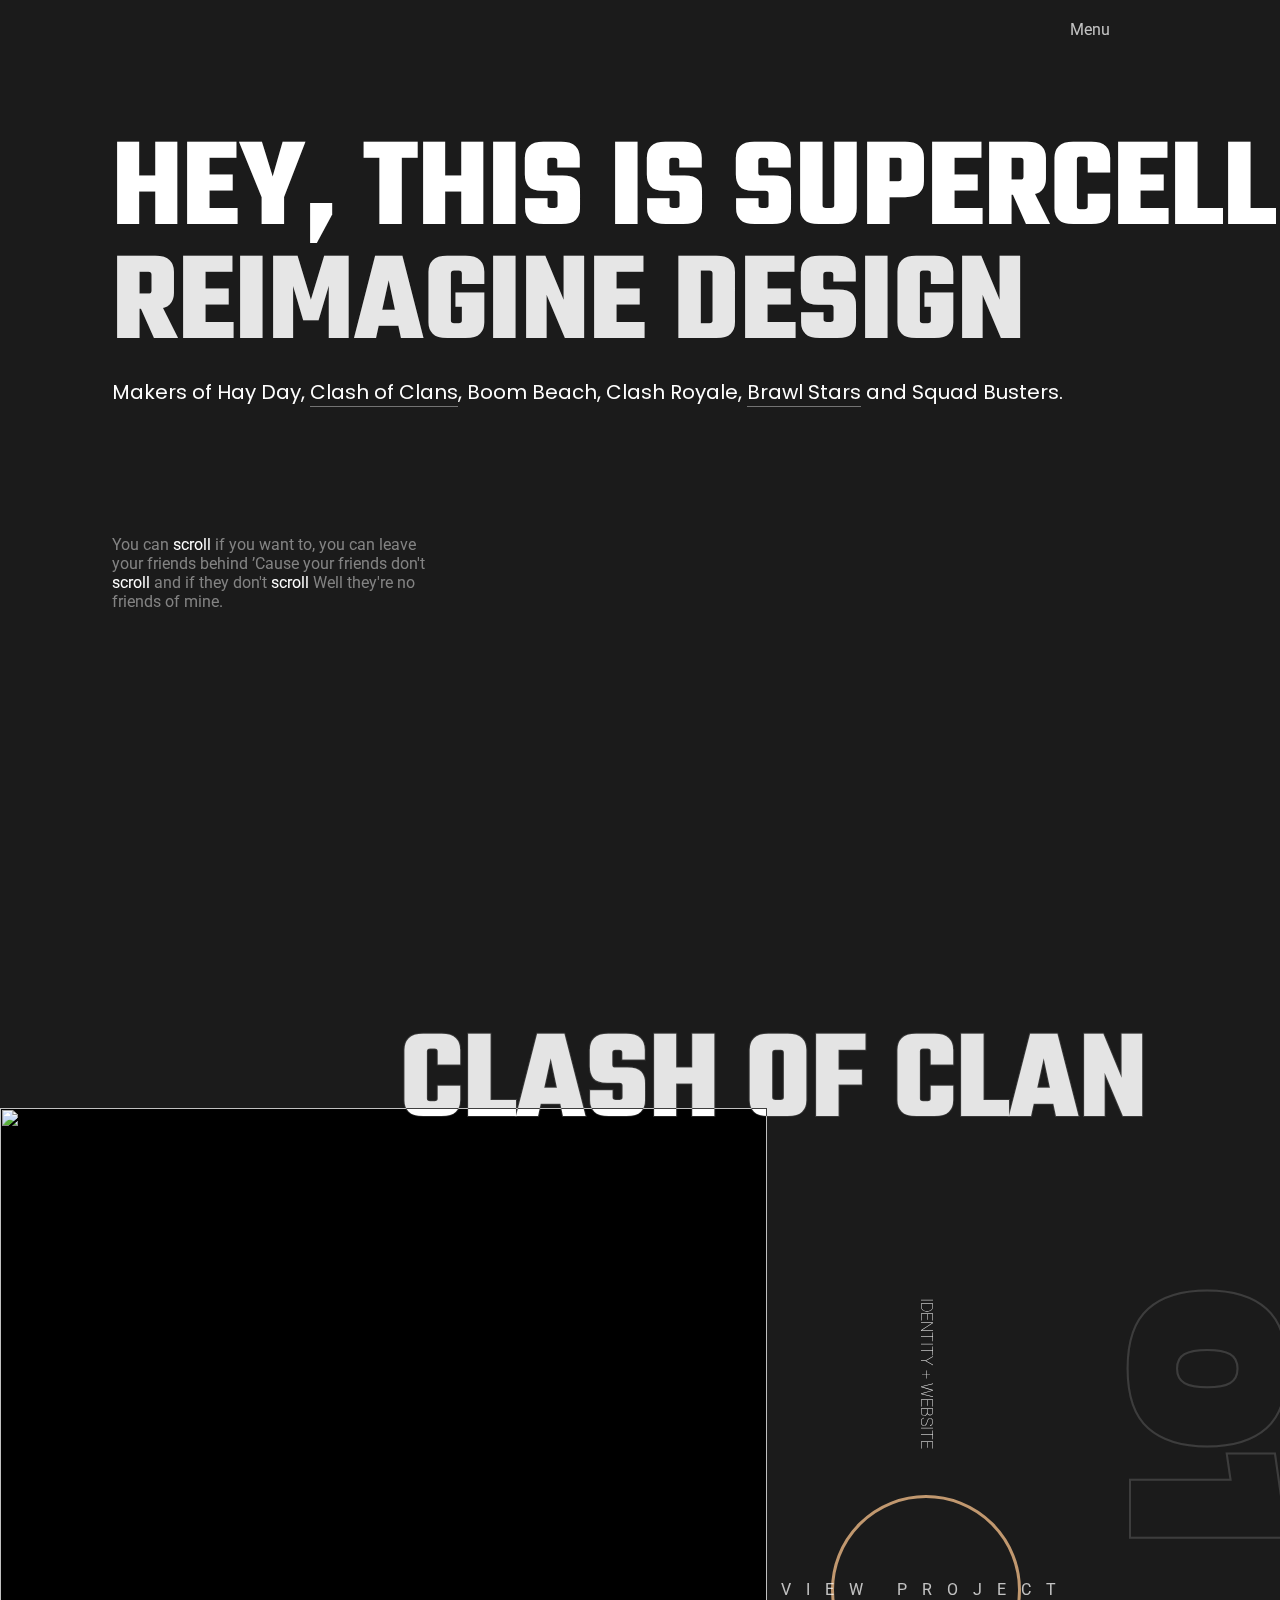
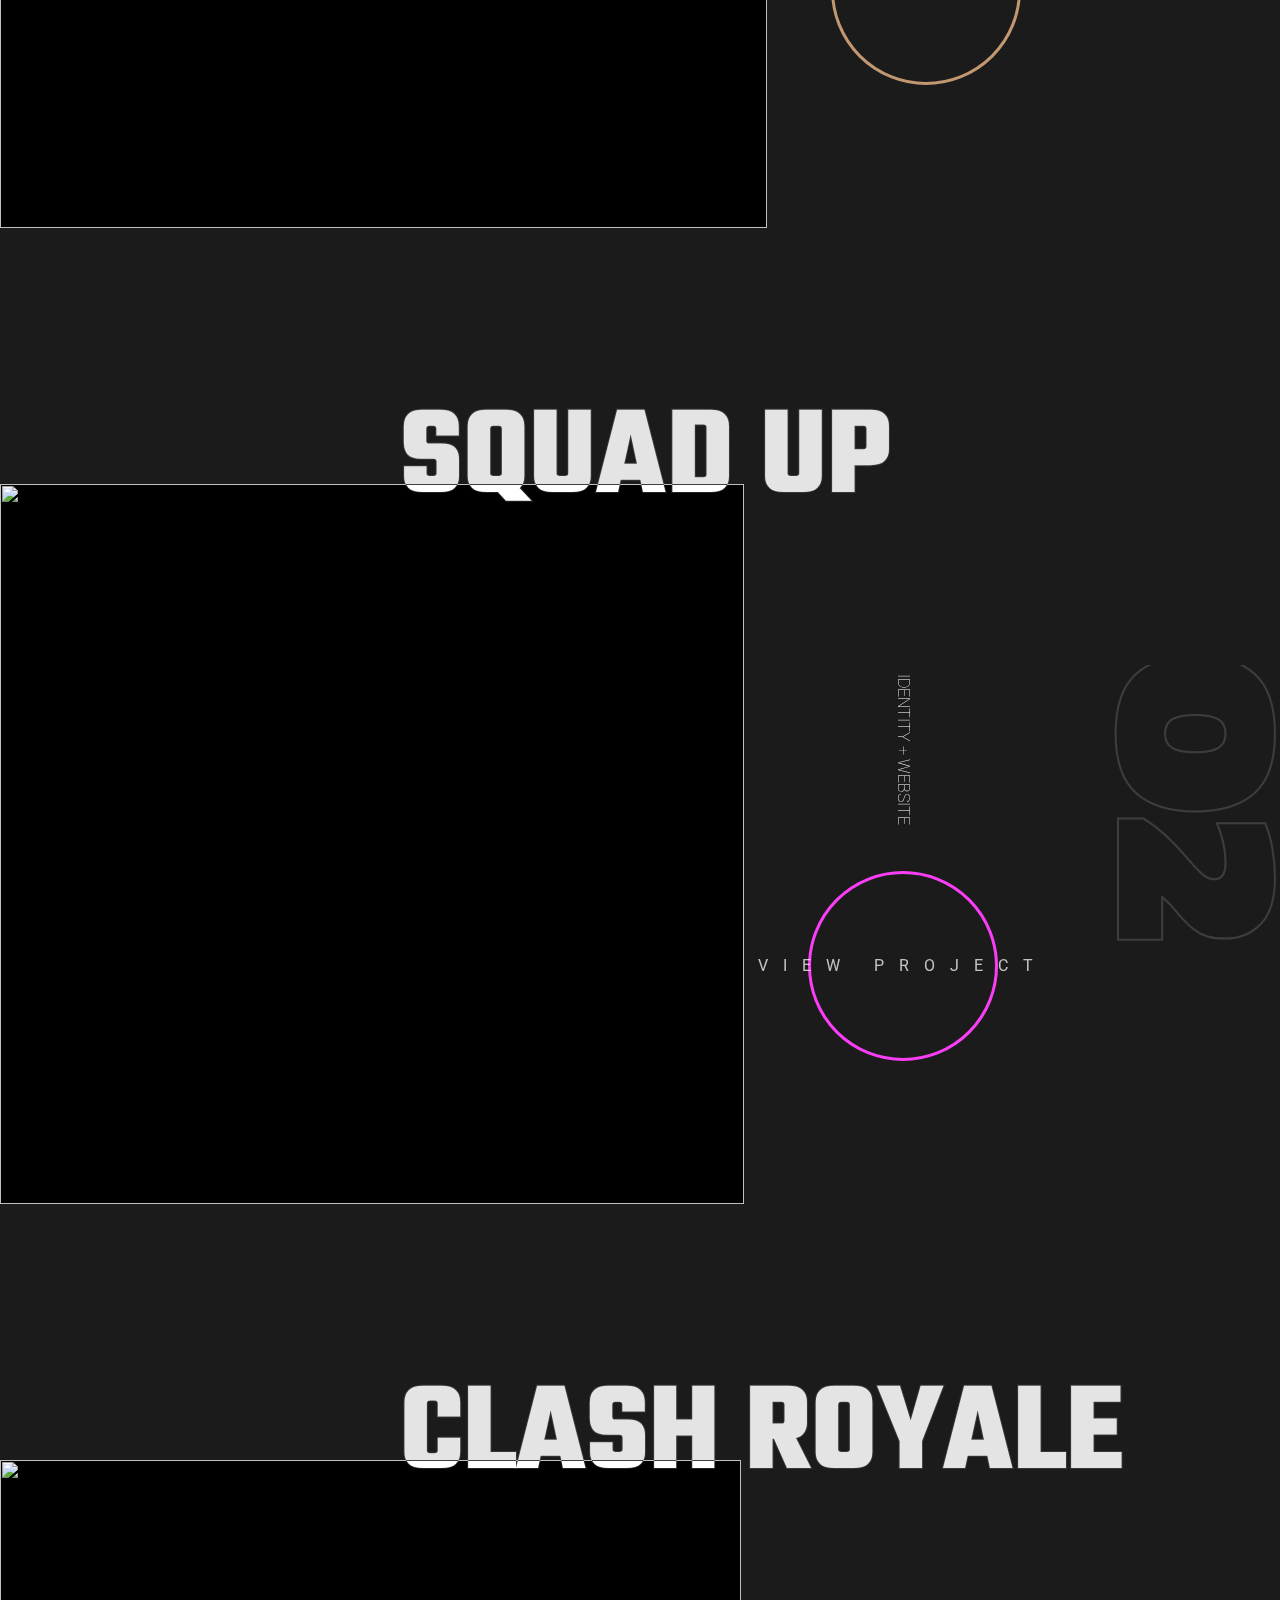
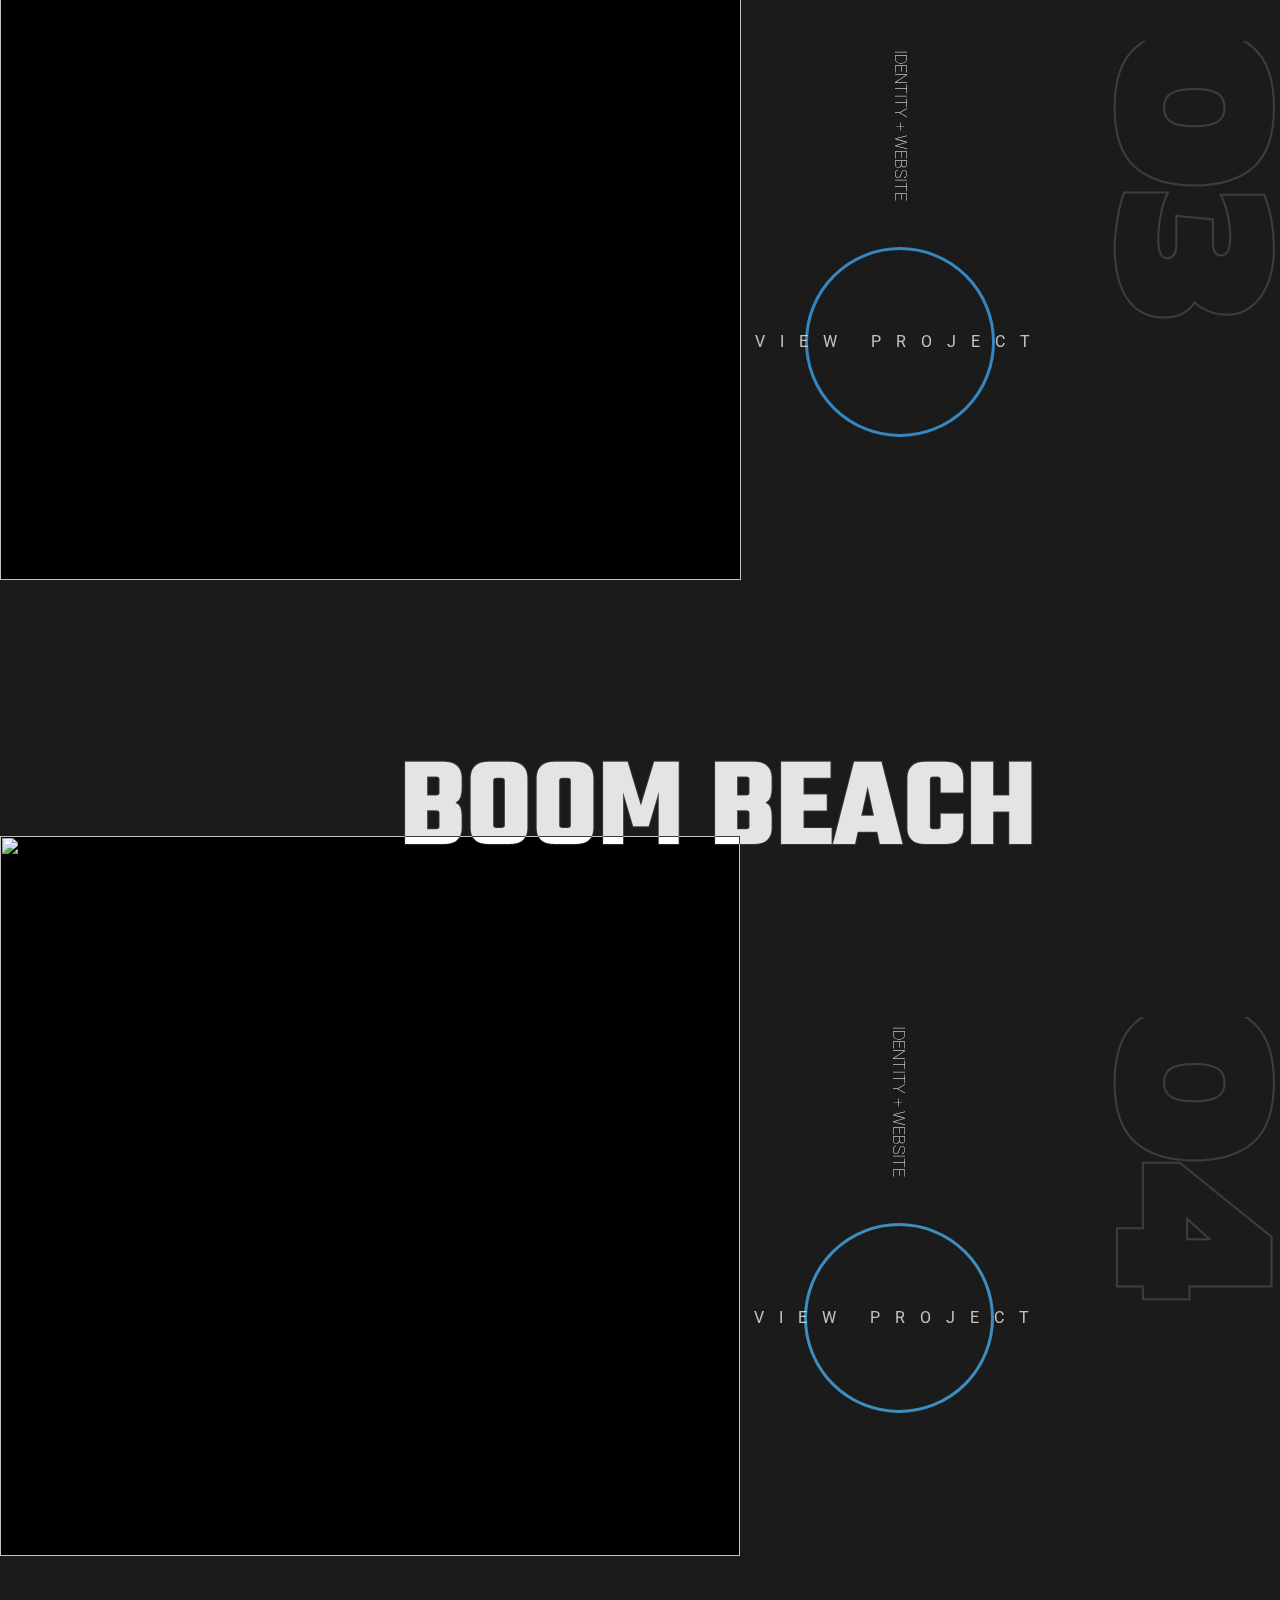
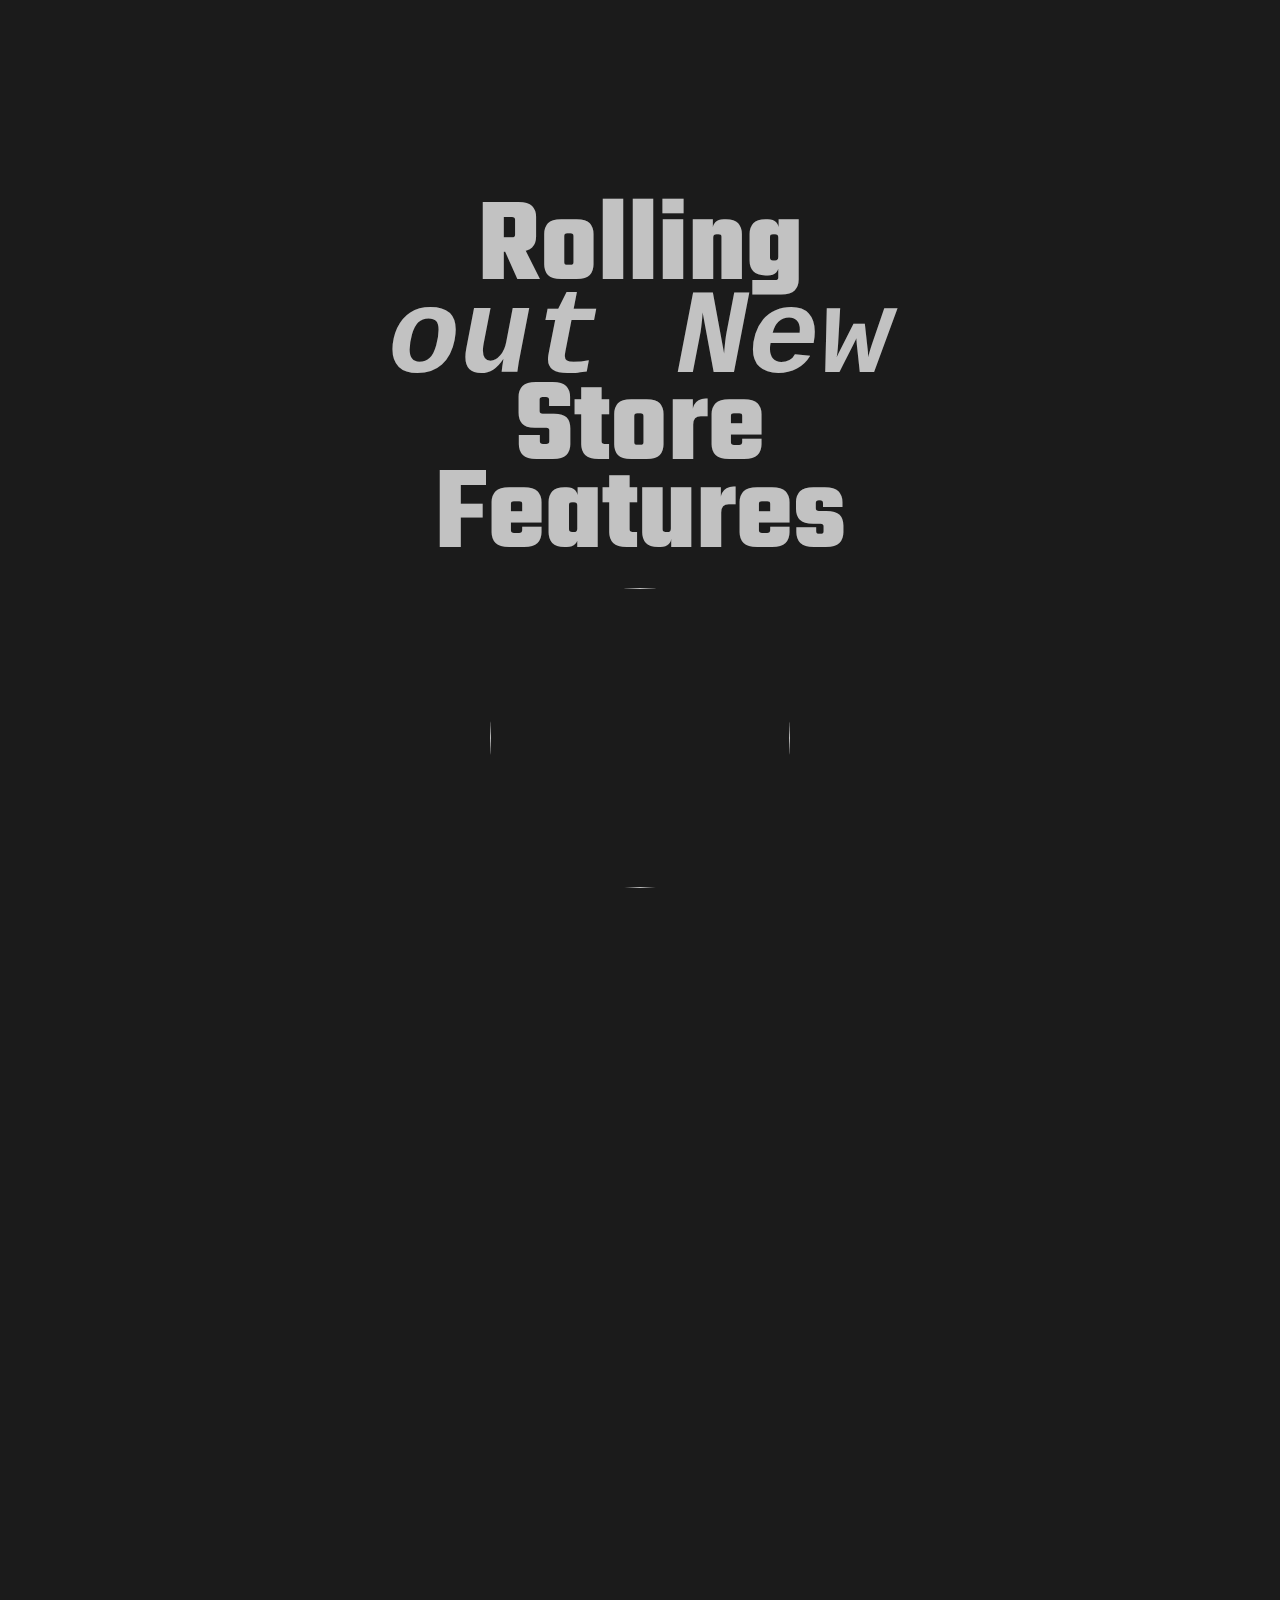
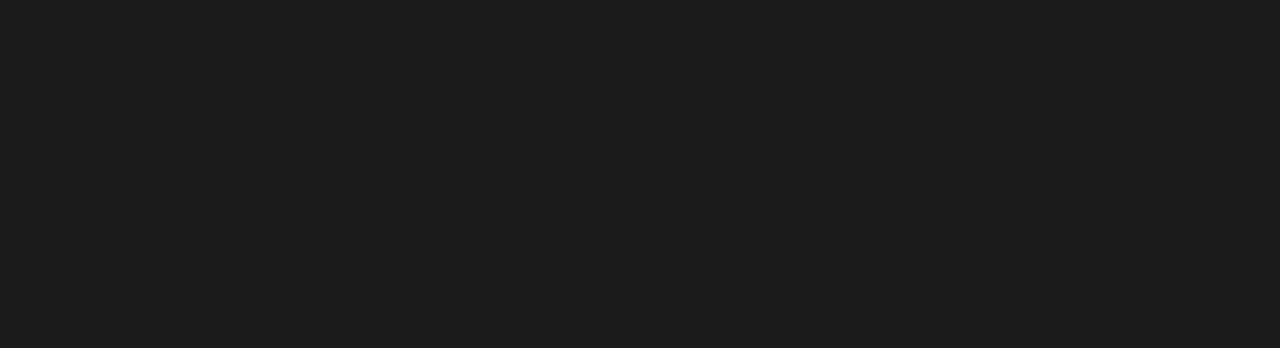
==== code/index.html @ d4275aae "Initial commit" ====
<!DOCTYPE html>
<html lang="en">

<head>
    <meta charset="UTF-8">
    <meta name="viewport" content="width=device-width, initial-scale=1.0">
    <title>SuperCell</title>
    <link rel="stylesheet" href="./style.css">
    <link rel="stylesheet" href="./header/header.css">
    <link rel="stylesheet" href="./hero/style.css">
    <link rel="stylesheet" href="./page2/page2.css">
    <link rel="stylesheet" href="./page-6/style.css">
    <link rel="stylesheet" href="https://cdnjs.cloudflare.com/ajax/libs/font-awesome/6.5.2/css/all.min.css"
        integrity="sha512-SnH5WK+bZxgPHs44uWIX+LLJAJ9/2PkPKZ5QiAj6Ta86w+fsb2TkcmfRyVX3pBnMFcV7oQPJkl9QevSCWr3W6A=="
        crossorigin="anonymous" referrerpolicy="no-referrer" />
    <script src="https://cdnjs.cloudflare.com/ajax/libs/gsap/3.11.5/gsap.min.js"></script>
    <link rel="stylesheet" href="https://cdn.jsdelivr.net/npm/locomotive-scroll@3.5.4/dist/locomotive-scroll.css">
</head>

<body>
    <main id="main">
        <div class="page-1">
            <header>
                <nav>
                    <div class="logo">
                        <img src="https://supercell.com/_next/static/media/supercell_logo.50e3c1ff.webp" alt="">
                    </div>
                    <div class="menu">
                        <span>Menu</span>
                        <i class="fa-solid fa-bars"></i>
                    </div>
                </nav>
            </header>

            <section class="hero-section">
                <h1 class="heading">Hey, This is SuperCell</h1>
                <h1 class="design">Reimagine Design</h1>
                <p class="hero-sm-heading">Makers of Hay Day, <span class="coc-span">Clash of Clans</span>, Boom Beach,
                    Clash Royale, <span class="brawl-stars">Brawl Stars</span> and Squad Busters.</p>
                <p class="hero-desc">You can <span>scroll</span> if you want to, you can leave your friends behind
                    ’Cause your friends don't <span>scroll</span> and if they don't <span>scroll</span>
                    Well they're no friends of mine.</p>
            </section>
        </div>

        <div class="page-2">
            <section class="game-section">
                <div class="games">
                    <div class="game game-1">
                        <div class="gameImgText">
                            <h1 class="gameName">Clash of clan</h1>
                            <img src="https://supercell.com/_next/static/media/games_thumbnail_clashofclans.90fc89dc.webp"
                                alt="">
                        </div>
                        <div class="gameTextAnimation">
                            <p class="gameTeaxt">IDENTITY + WEBSITE</p>
                            <div class="view-project">
                                <p>view project</p>
                            </div>
                        </div>

                        <div class="gameNo">
                            <p>01</p>
                        </div>
                    </div>

                </div>
            </section>
        </div>
        <div class="page-3">
            <section class="game-section">
                <div class="games">
                    <div class="game game-1">
                        <div class="gameImgText">
                            <h1 class="gameName">SQUAD UP</h1>
                            <img src="https://supercell.com/_next/static/media/games_thumbnail_squadbusters.b9789ea1.webp"
                                alt="">
                        </div>
                        <div class="gameTextAnimation">
                            <p class="gameTeaxt">IDENTITY + WEBSITE</p>
                            <div class="view-project">
                                <p>view project</p>
                            </div>
                        </div>

                        <div class="gameNo">
                            <p>02</p>
                        </div>
                    </div>

                </div>
            </section>
        </div>
        <div class="page-4">
            <section class="game-section">
                <div class="games">
                    <div class="game game-1">
                        <div class="gameImgText">
                            <h1 class="gameName">Clash Royale</h1>
                            <img src="https://supercell.com/_next/static/media/games_thumbnail_clashroyale.140db057.webp"
                                alt="">
                        </div>
                        <div class="gameTextAnimation">
                            <p class="gameTeaxt">IDENTITY + WEBSITE</p>
                            <div class="view-project">
                                <p>view project</p>
                            </div>
                        </div>

                        <div class="gameNo">
                            <p>03</p>
                        </div>
                    </div>

                </div>
            </section>
        </div>
        <div class="page-5">
            <section class="game-section">
                <div class="games">
                    <div class="game game-1">
                        <div class="gameImgText">
                            <h1 class="gameName">Boom Beach</h1>
                            <img src="https://supercell.com/_next/static/media/games_thumbnail_boombeach.9d48b6ff.webp"
                                alt="">
                        </div>
                        <div class="gameTextAnimation">
                            <p class="gameTeaxt">IDENTITY + WEBSITE</p>
                            <div class="view-project">
                                <p>view project</p>
                            </div>
                        </div>

                        <div class="gameNo">
                            <p>04</p>
                        </div>
                    </div>

                </div>
            </section>
        </div>

        <div class="page-6">
            <section class="store-section">
                <div class="store-text">
                    <h2 class="store-rolling">Rolling</h2>
                    <h2 class="store-outNew">out New</h2>
                    <h2 class="store-store">Store</h2>
                    <h2 class="storefeature-">Features</h2>
                </div>
                <div class="store-image">
                    <img src="https://supercell.com/images/db7bf889a9b6fad05cc2d896d49476a6/store-thumbnail.webp"
                        alt="">
                </div>
            </section>
        </div>

        <div style="width: 100%; height: 100vh;" class="page-7">

        </div>
    </main>


    <script src="https://cdn.jsdelivr.net/npm/locomotive-scroll@3.5.4/dist/locomotive-scroll.js"></script>

    <script src="https://cdnjs.cloudflare.com/ajax/libs/gsap/3.12.4/gsap.min.js"
        integrity="sha512-EZI2cBcGPnmR89wTgVnN3602Yyi7muWo8y1B3a8WmIv1J9tYG+udH4LvmYjLiGp37yHB7FfaPBo8ly178m9g4Q=="
        crossorigin="anonymous" referrerpolicy="no-referrer"></script>
    <script src="https://cdnjs.cloudflare.com/ajax/libs/gsap/3.12.4/ScrollTrigger.min.js"
        integrity="sha512-OzC82YiH3UmMMs6Ydd9f2i7mS+UFL5f977iIoJ6oy07AJT+ePds9QOEtqXztSH29Nzua59fYS36knmMcv79GOg=="
        crossorigin="anonymous" referrerpolicy="no-referrer"></script>
    <script src="https://cdn.jsdelivr.net/npm/swiper@11/swiper-bundle.min.js"></script>
    <script src="./script.js"></script>
</body>

</html>
---- code/style.css ----
@import url('https://fonts.googleapis.com/css2?family=Josefin+Sans:wght@300;400&family=Lato:wght@100;300;400;700&family=Montserrat:wght@900&family=Oleo+Script:wght@400;700&family=Poppins:wght@300;400;500;600;700;800&family=Roboto:ital,wght@0,100;0,300;0,400;0,500;0,700;0,900;1,100;1,300;1,400;1,500;1,700;1,900&family=Rubik:wght@300;400;500;600;700;800&family=Teko:wght@700&family=Ubuntu:ital,wght@0,300;0,400;0,500;0,700;1,300;1,400;1,500;1,700&display=swap');

* {
    margin: 0;
    padding: 0;
    box-sizing: border-box;
}

body {
    font-family: Roboto;
    background-color: #1b1b1b;
    color: white;
}

#main {
    background-color: #1b1b1b;
    color: rgba(255, 255, 255, 0.733);
}

.page-1,
.page-2 {
    max-height: 100vh;
    background-color: #1b1b1b;
}
---- code/header/header.css ----
header {
    padding: 20px 10rem;
    background: transparent;
    /* position: sticky;
    top: 0;
    left: 0; */
}

header nav {
    display: flex;
    align-items: center;
    justify-content: space-between;
}

header .logo img {
    width: 3vw;
}

header .menu {
    display: flex;
    align-items: center;
    gap: 10px;
}

header .menu i {
    font-size: 2rem;
    cursor: pointer;
    transition: transform 0.2s ease-in-out;
}

header .menu i:hover {
    transform: scale(1.1);
}
---- code/hero/style.css ----
@import url('https://fonts.googleapis.com/css2?family=Josefin+Sans:wght@300;400&family=Lato:wght@100;300;400;700&family=Montserrat:wght@900&family=Oleo+Script:wght@400;700&family=Poppins:wght@300;400;500;600;700;800&family=Roboto:ital,wght@0,100;0,300;0,400;0,500;0,700;0,900;1,100;1,300;1,400;1,500;1,700;1,900&family=Rubik:wght@300;400;500;600;700;800&family=Teko:wght@700&family=Ubuntu:ital,wght@0,300;0,400;0,500;0,700;1,300;1,400;1,500;1,700&display=swap');

.hero-section{
    width: 100%;
    height: 90vh;
    margin: 7rem 0;
    gap: 20px;
    padding-left: 7rem;
}

.hero-section h1{
    font-family: 'Teko' !important;
    color: white;
    font-size: 8rem;
    font: bolder;
    text-transform: uppercase;
    margin: -70px 0;
}
.hero-section .design{
    color: rgba(255, 255, 255, 0.89);
}

.hero-section .hero-sm-heading{
    font-family: "Poppins";
    margin-top: 3rem;
    margin-bottom: 30px;
    font-size: 20px;
    font: 600;
    color: white;
}

.hero-section .hero-sm-heading span{
    cursor: default;
    position: relative;
}

.hero-section .hero-sm-heading .coc-span::before,
.hero-section .hero-sm-heading .brawl-stars::before{
    content: '';
    position: absolute;
    width: 100%;
    height: 1px;
    background: #ffffff63;
    top: 100%;
    transition: background-color 0.3s;
}

.hero-section .hero-sm-heading .coc-span:hover::before,
.hero-section .hero-sm-heading .brawl-stars:hover::before{
    background: #ffffff;
}

.hero-section .hero-desc{
    margin-top: 8rem;
    color: #838383;
    width: 25vw;
}
.hero-section .hero-desc span{
    color: white;
}
---- code/page2/page2.css ----
@import url('https://fonts.googleapis.com/css2?family=Josefin+Sans:wght@300;400&family=Lato:wght@100;300;400;700&family=Montserrat:wght@900&family=Oleo+Script:wght@400;700&family=Poppins:wght@300;400;500;600;700;800&family=Roboto:ital,wght@0,100;0,300;0,400;0,500;0,700;0,900;1,100;1,300;1,400;1,500;1,700;1,900&family=Rubik:wght@300;400;500;600;700;800&family=Teko:wght@700&family=Ubuntu:ital,wght@0,300;0,400;0,500;0,700;1,300;1,400;1,500;1,700&display=swap');
@import url('https://fonts.googleapis.com/css2?family=Kanit:ital,wght@0,100;0,200;0,300;0,400;0,500;0,600;0,700;0,800;0,900;1,100;1,200;1,300;1,400;1,500;1,600;1,700;1,800;1,900&family=Roboto:ital,wght@0,100;0,300;0,400;0,500;0,700;0,900;1,100;1,300;1,400;1,500;1,700;1,900&display=swap');

.game-section {
    padding: 3rem 0rem;
    margin-block: 10rem;
}

.game-section .games {
    display: flex;
    gap: 20px;
}

.game-section .game-1 {
    width: 100%;
    margin: 0 auto;
    display: flex;
    justify-content: space-between;
    align-items: center;
    gap: -20px;
}

.game-section .game-1 img {
    width: 100%;
    height: 100%;
    object-fit: initial;
    background: #000;
    overflow: hidden;
}

.gameImgText {
    width: 60vw;
    height: 80vh;
    background: #000;
    /* overflow: hidden; */
    position: relative;
}

.game-section .game-1 .gameName {
    font-family: 'Teko';
    width: 100%;
    font-size: 8rem;
    font-weight: 700;
    color: white;
    text-transform: uppercase;
    -webkit-text-stroke: 2px rgba(255, 255, 255, 0.146);
    margin-bottom: -75px;
    mix-blend-mode: difference;
    padding: 0 0rem 0 25rem;
    white-space: nowrap;
    position: absolute;
    top: -16%;
    z-index: 999;
}

.gameTextAnimation {
    display: flex;
    flex-direction: column;
    align-items: center;
    justify-content: center;
    gap: 7rem;
    margin-top: 7rem;
}

.gameTextAnimation .gameTeaxt {
    font-family: 'Roboto';
    font-weight: 100;
    color: white;
    transform: rotate(90deg);
    margin-right: -4rem;
}

.page-3 .gameTextAnimation .view-project {
    border-color: #f93ef6;
}

.page-4 .gameTextAnimation .view-project {
    border-color: #3686bf;
}

.page-5 .gameTextAnimation .view-project {
    border-color: #3d8ebe;
}

.gameTextAnimation .view-project {
    /* padding: 5rem 3rem; */
    width: 190px;
    height: 190px;
    display: flex;
    align-items: center;
    justify-content: center;
    border-width: 3px;
    border-color: #c1986f;
    border-style: solid;
    border-radius: 50%;
    margin-left: 4rem;
    position: relative;
    transition: all 0.5s ease;
    background: transparent;
    /* Ensure initial background is transparent */
}

.view-project p {
    letter-spacing: 15px;
    font-size: 16px;
    /* Adjust as needed */
    text-transform: uppercase;
    margin: 0;
    white-space: nowrap;
    transition: letter-spacing 0.5s ease;
    z-index: 1;
    position: relative;
    animation: rotaion 5s linear infinite;
}

.view-project::before {
    content: '';
    position: absolute;
    top: 50%;
    left: 50%;
    width: 0;
    height: 0;
    background: #c1986f;
    border-radius: 50%;
    transition: width 0.5s ease, height 0.5s ease, top 0.5s ease, left 0.5s ease;
    z-index: 0;
}

.page-3 .view-project::before {
    background: #f93ef6;
}

.page-4 .view-project::before {
    background: #3686bf;
}

.page-5 .view-project::before {
    background: #3d8ebe;
}

.view-project:hover::before {
    width: 190px;
    height: 190px;
    top: -0.4%;
    left: -0.7%;
    cursor: none;
}

.view-project:hover p {
    letter-spacing: normal;
    cursor: none;
}

@keyframes rotaion {
    0% {
        transform: rotate(0deg);
    }

    100% {
        transform: rotate(360deg);
    }
}

.gameNo {
    position: relative;
    overflow: hidden;
}

.gameNo p {
    font-family: 'Kanit';
    font-size: 15rem;
    font-weight: 900;
    transform: rotate(90deg);
    -webkit-text-stroke: 2px #ffffff27;
    color: transparent;
    background: transparent;
    position: relative;
    border-bottom: 0;
    left: 5vw;
    top: -4vw;
}
---- code/page-6/style.css ----
@import url('https://fonts.googleapis.com/css2?family=Josefin+Sans:wght@300;400&family=Lato:wght@100;300;400;700&family=Montserrat:wght@900&family=Oleo+Script:wght@400;700&family=Poppins:wght@300;400;500;600;700;800&family=Roboto:ital,wght@0,100;0,300;0,400;0,500;0,700;0,900;1,100;1,300;1,400;1,500;1,700;1,900&family=Rubik:wght@300;400;500;600;700;800&family=Teko:wght@700&family=Ubuntu:ital,wght@0,300;0,400;0,500;0,700;1,300;1,400;1,500;1,700&display=swap');

.store-section {
    margin: 10rem 0;
}

.store-section .store-text {
    font-family: 'Teko';
    text-align: center;
    font-size: 5rem;
    font-weight: 900;
}

.store-section .store-text h2 {
    margin-bottom: -4rem;
    background-color: #1b1b1b;
}

.store-section .store-text h2:nth-child(2) {
    font-family: 'Courier New', Courier, monospace;
    font-style: italic;
    font-weight: 600;
    /* margin-bottom: 10px */
}

.store-section .store-text h2:nth-child(3) {
    margin-bottom: -84px;
}

.store-image {
    display: flex;
    align-items: center;
    justify-content: center;
    margin-top: 3rem;
}

.store-image img {
    width: 300px;
    height: 300px;
    border-radius: 50%;
    transition: width 0.5s ease, border-radius 0.5s ease;
}
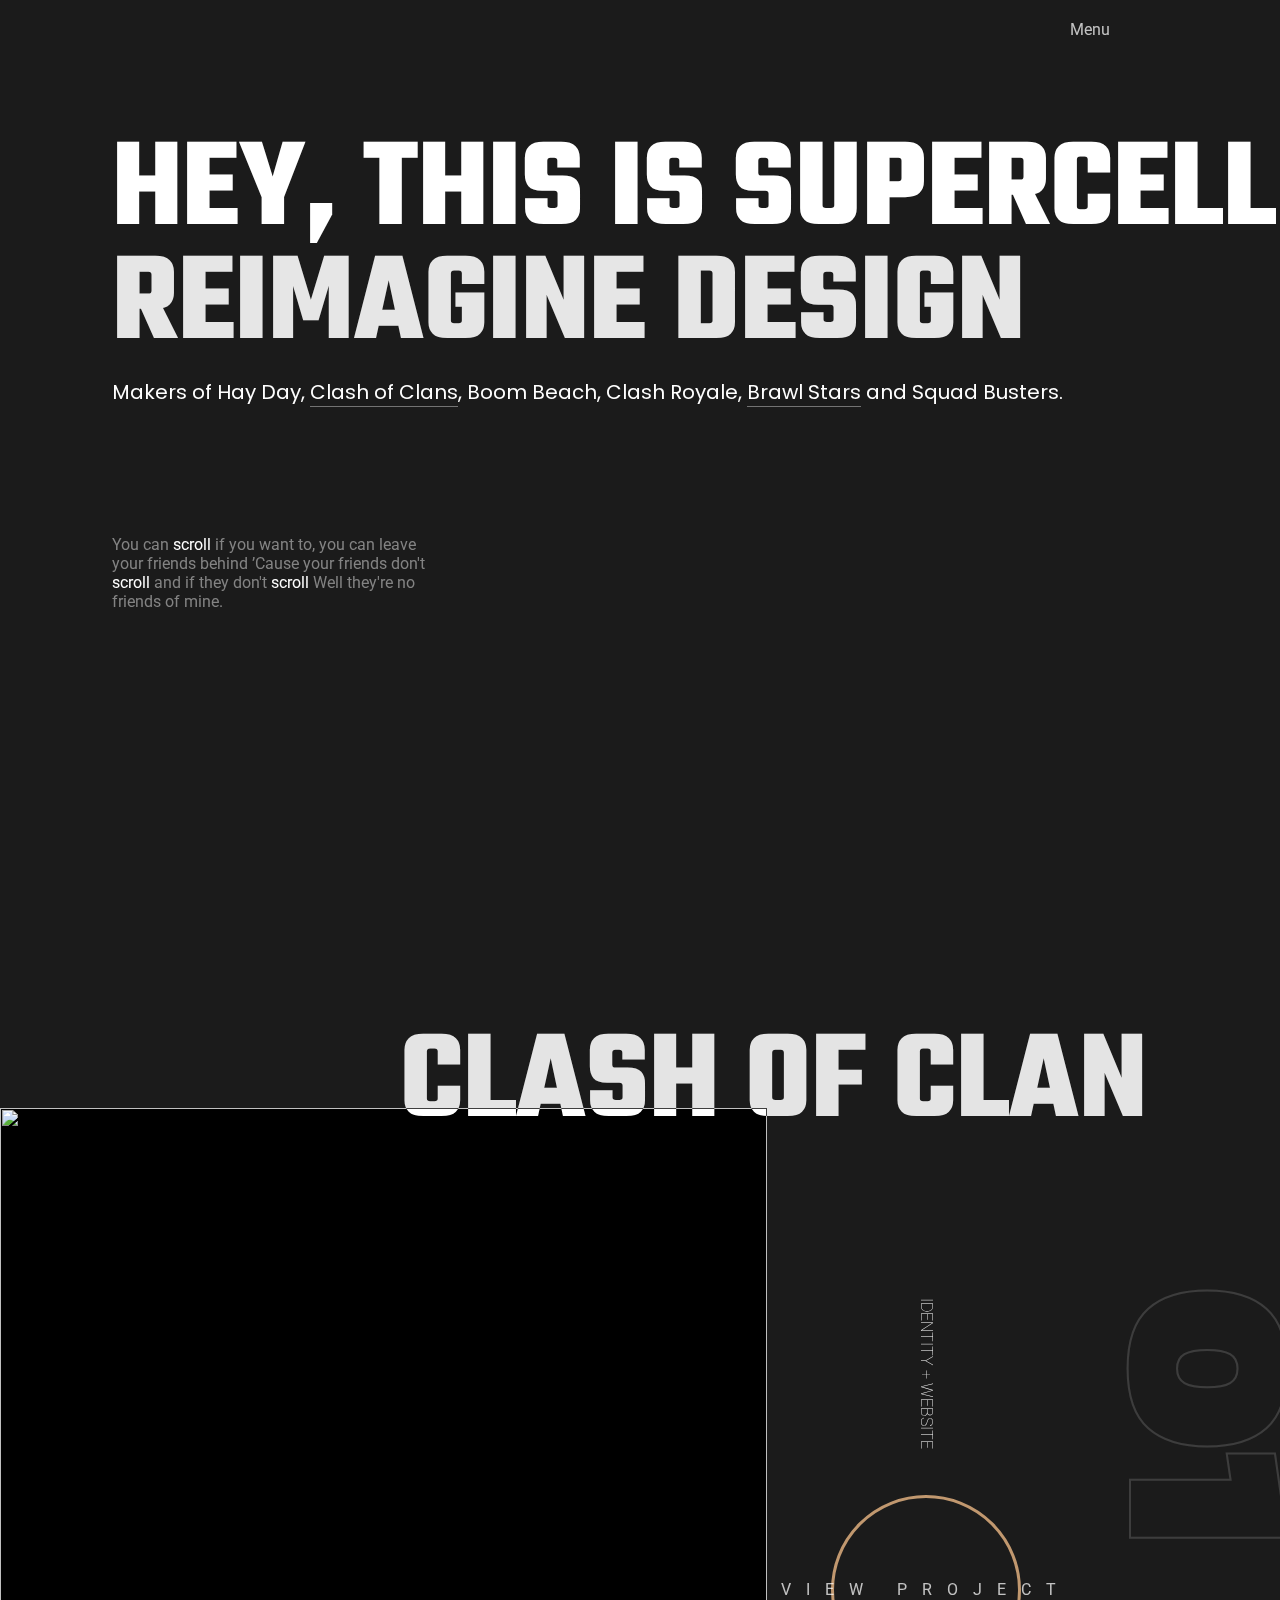
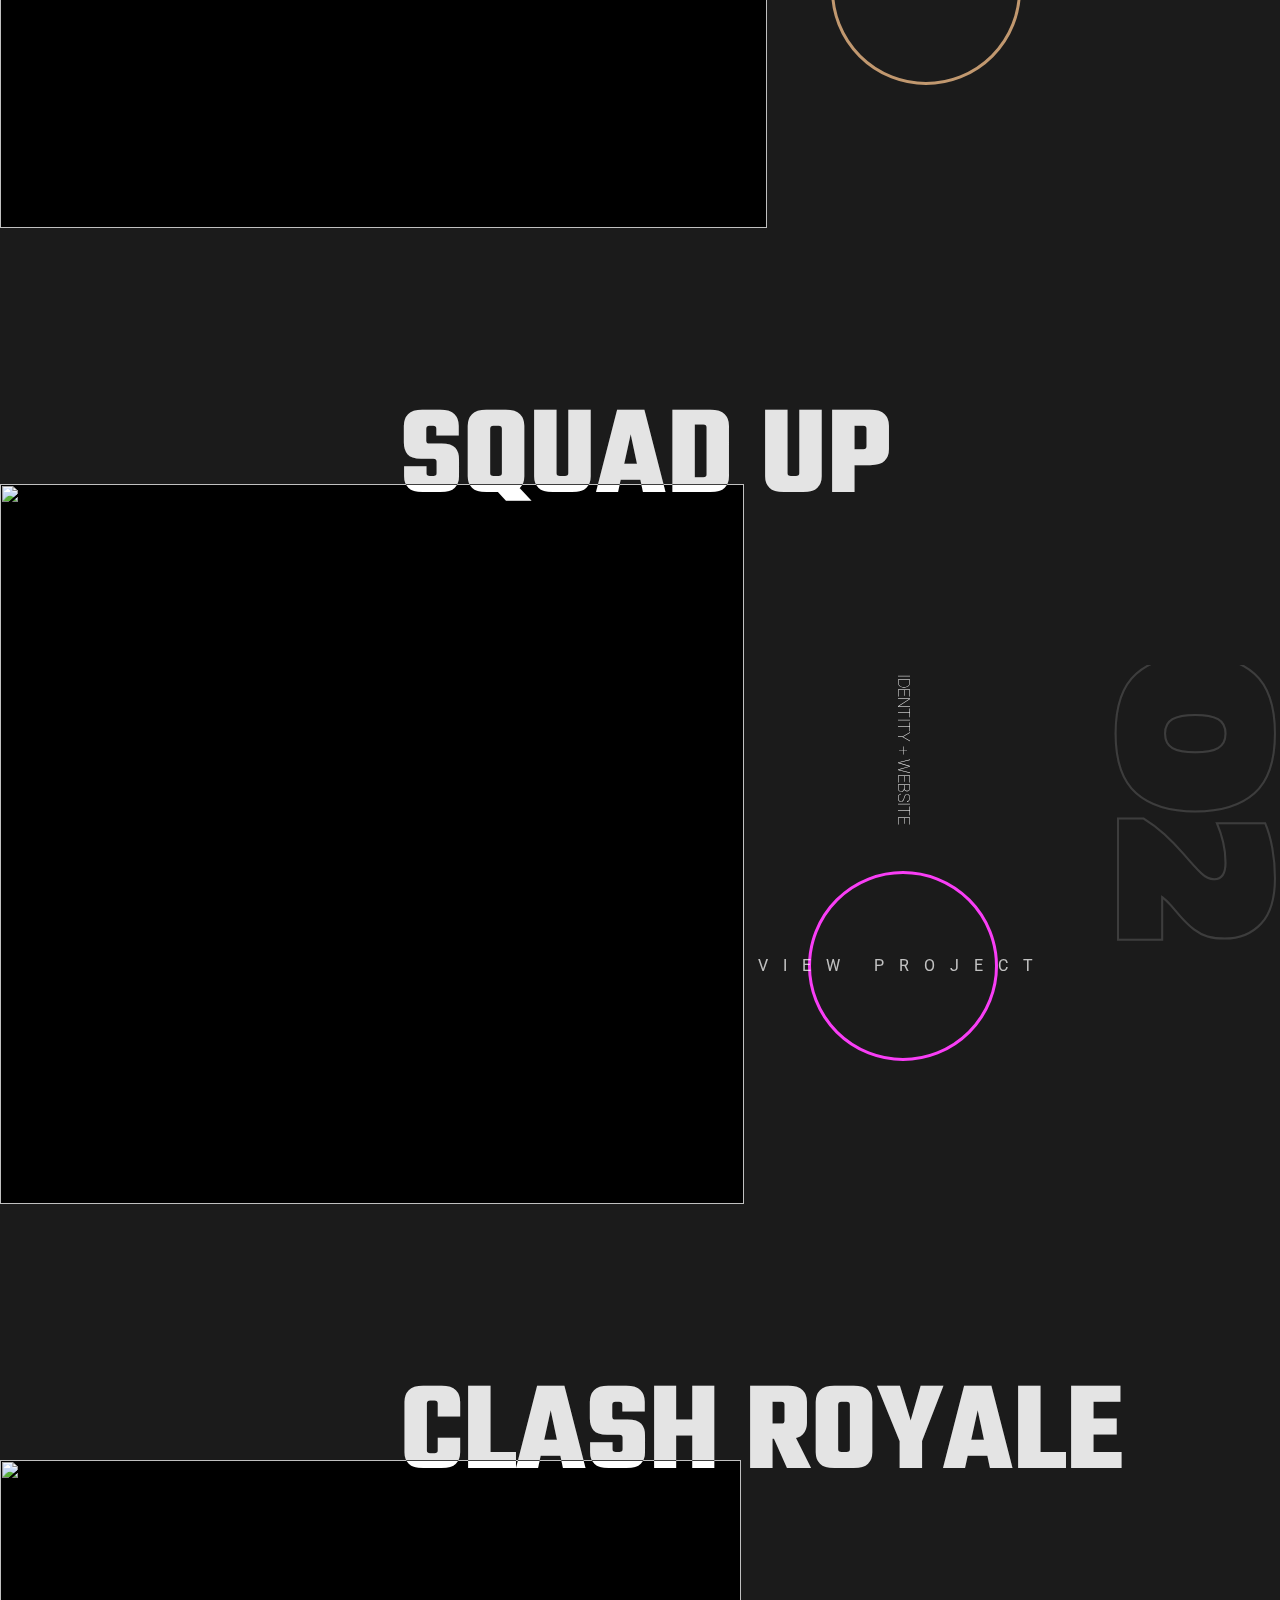
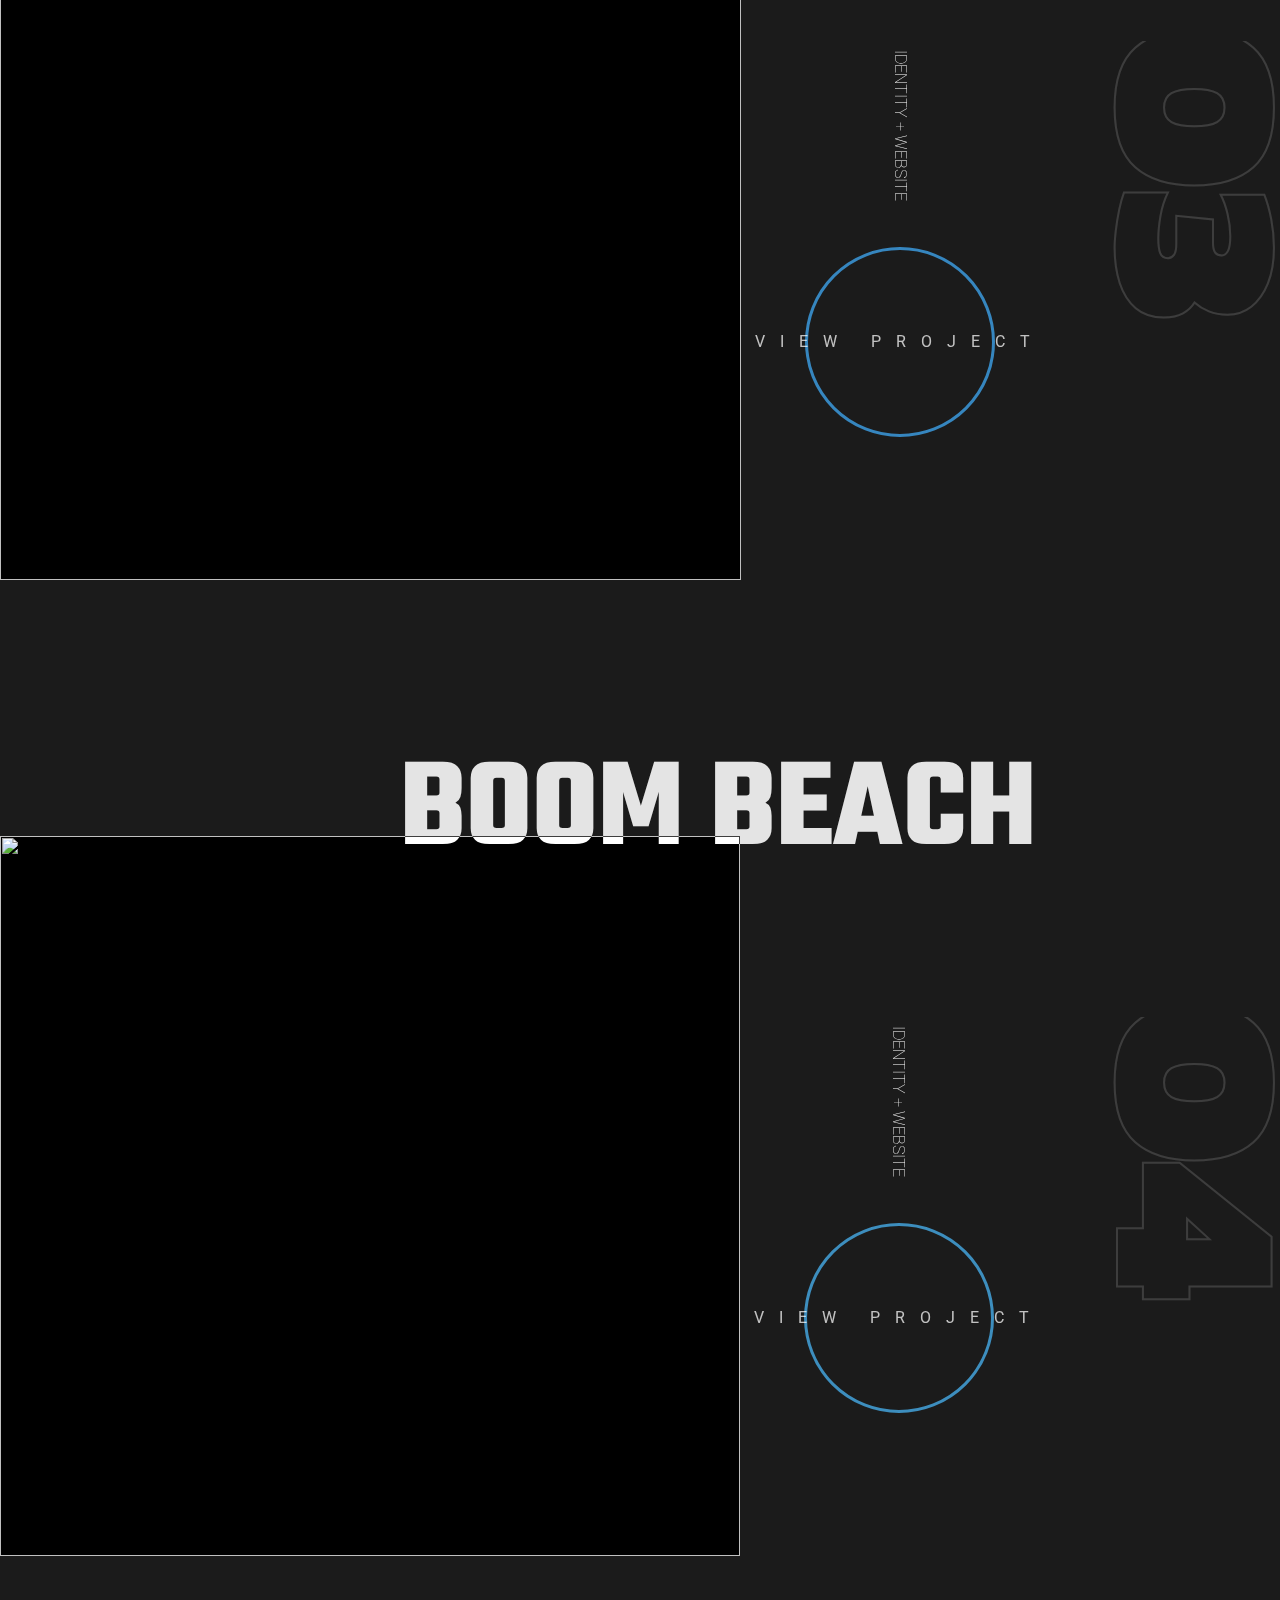
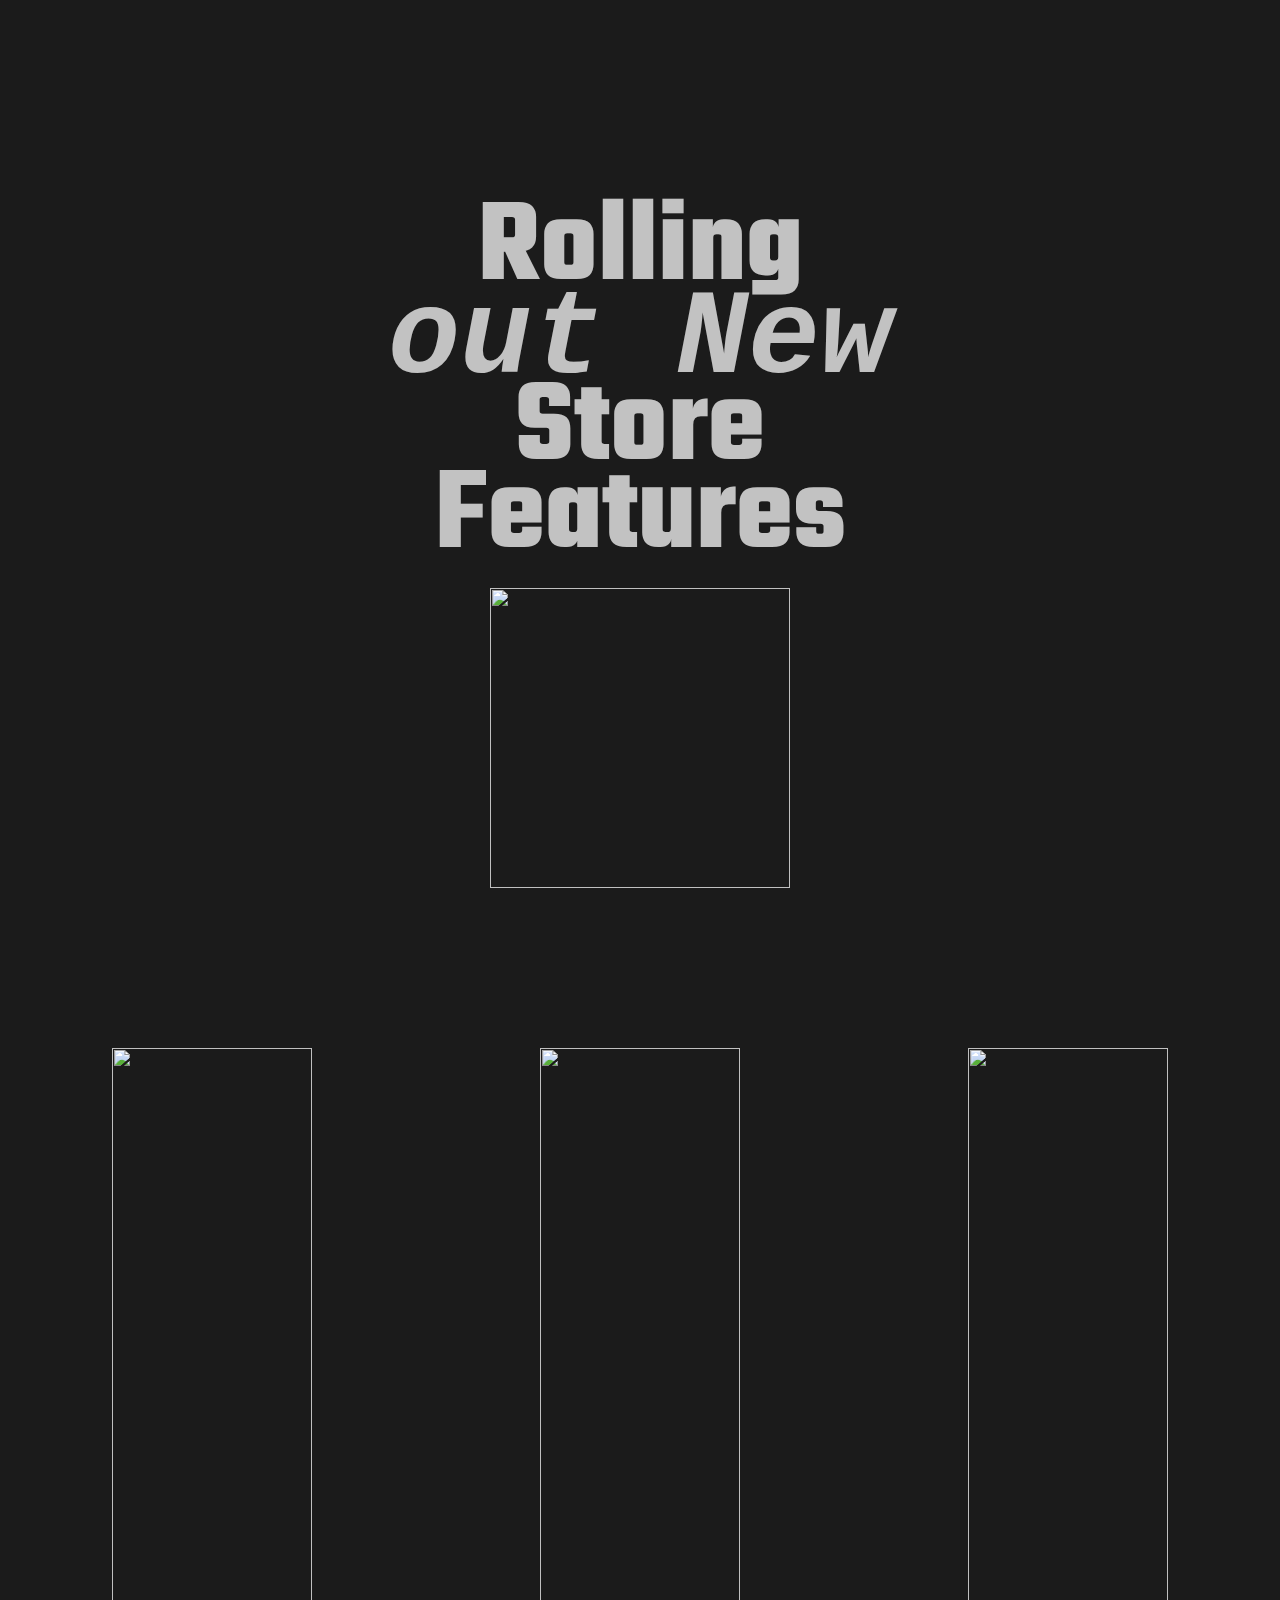
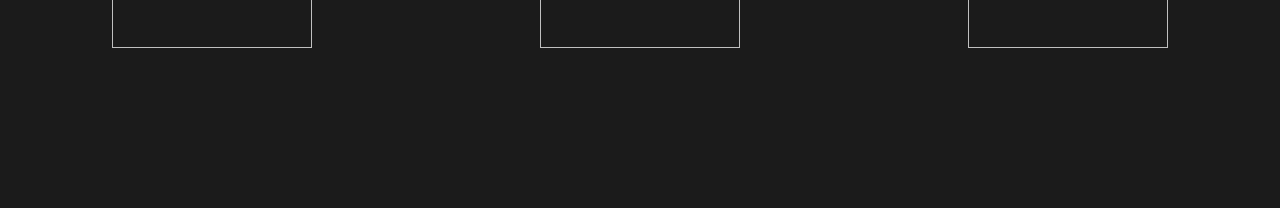
==== commit 21f65391: "add" ====
--- a/code/index.html
+++ b/code/index.html
@@ -155,8 +155,21 @@
             </section>
         </div>
 
-        <div style="width: 100%; height: 100vh;" class="page-7">
-
+        <div class="page-7">
+            <div class="insta-posts">
+                <div class="post">
+                    <img src="https://supercell.com/images/fc14e0be7bcb85cc71e164a9ba55575e/ilkka2024-thumb.webp"
+                        alt="">
+                </div>
+                <div class="post">
+                    <img src="https://supercell.com/images/fc14e0be7bcb85cc71e164a9ba55575e/ilkka2024-thumb.webp"
+                        alt="">
+                </div>
+                <div class="post">
+                    <img src="https://supercell.com/images/fc14e0be7bcb85cc71e164a9ba55575e/ilkka2024-thumb.webp"
+                        alt="">
+                </div>
+            </div>
         </div>
     </main>
 
--- a/code/page2/page2.css
+++ b/code/page2/page2.css
@@ -41,9 +41,9 @@
     width: 100%;
     font-size: 8rem;
     font-weight: 700;
-    color: white;
+    color: rgb(255, 255, 255);
     text-transform: uppercase;
-    -webkit-text-stroke: 2px rgba(255, 255, 255, 0.146);
+    /* -webkit-text-stroke: 2px #fff; */
     margin-bottom: -75px;
     mix-blend-mode: difference;
     padding: 0 0rem 0 25rem;
--- a/code/page-6/style.css
+++ b/code/page-6/style.css
@@ -37,6 +37,27 @@
 .store-image img {
     width: 300px;
     height: 300px;
-    border-radius: 50%;
+    /* border-radius: 50%; */
     transition: width 0.5s ease, border-radius 0.5s ease;
+}
+
+
+.insta-posts {
+    display: flex;
+    align-items: center;
+    justify-content: space-between;
+    margin: 10rem 7rem;
+    position: relative;
+    z-index: 999;
+}
+
+.insta-posts .post {
+    width: 200px;
+    height: 600px;
+}
+
+.insta-posts .post img {
+    width: 100%;
+    height: 100%;
+    object-fit: contain;
 }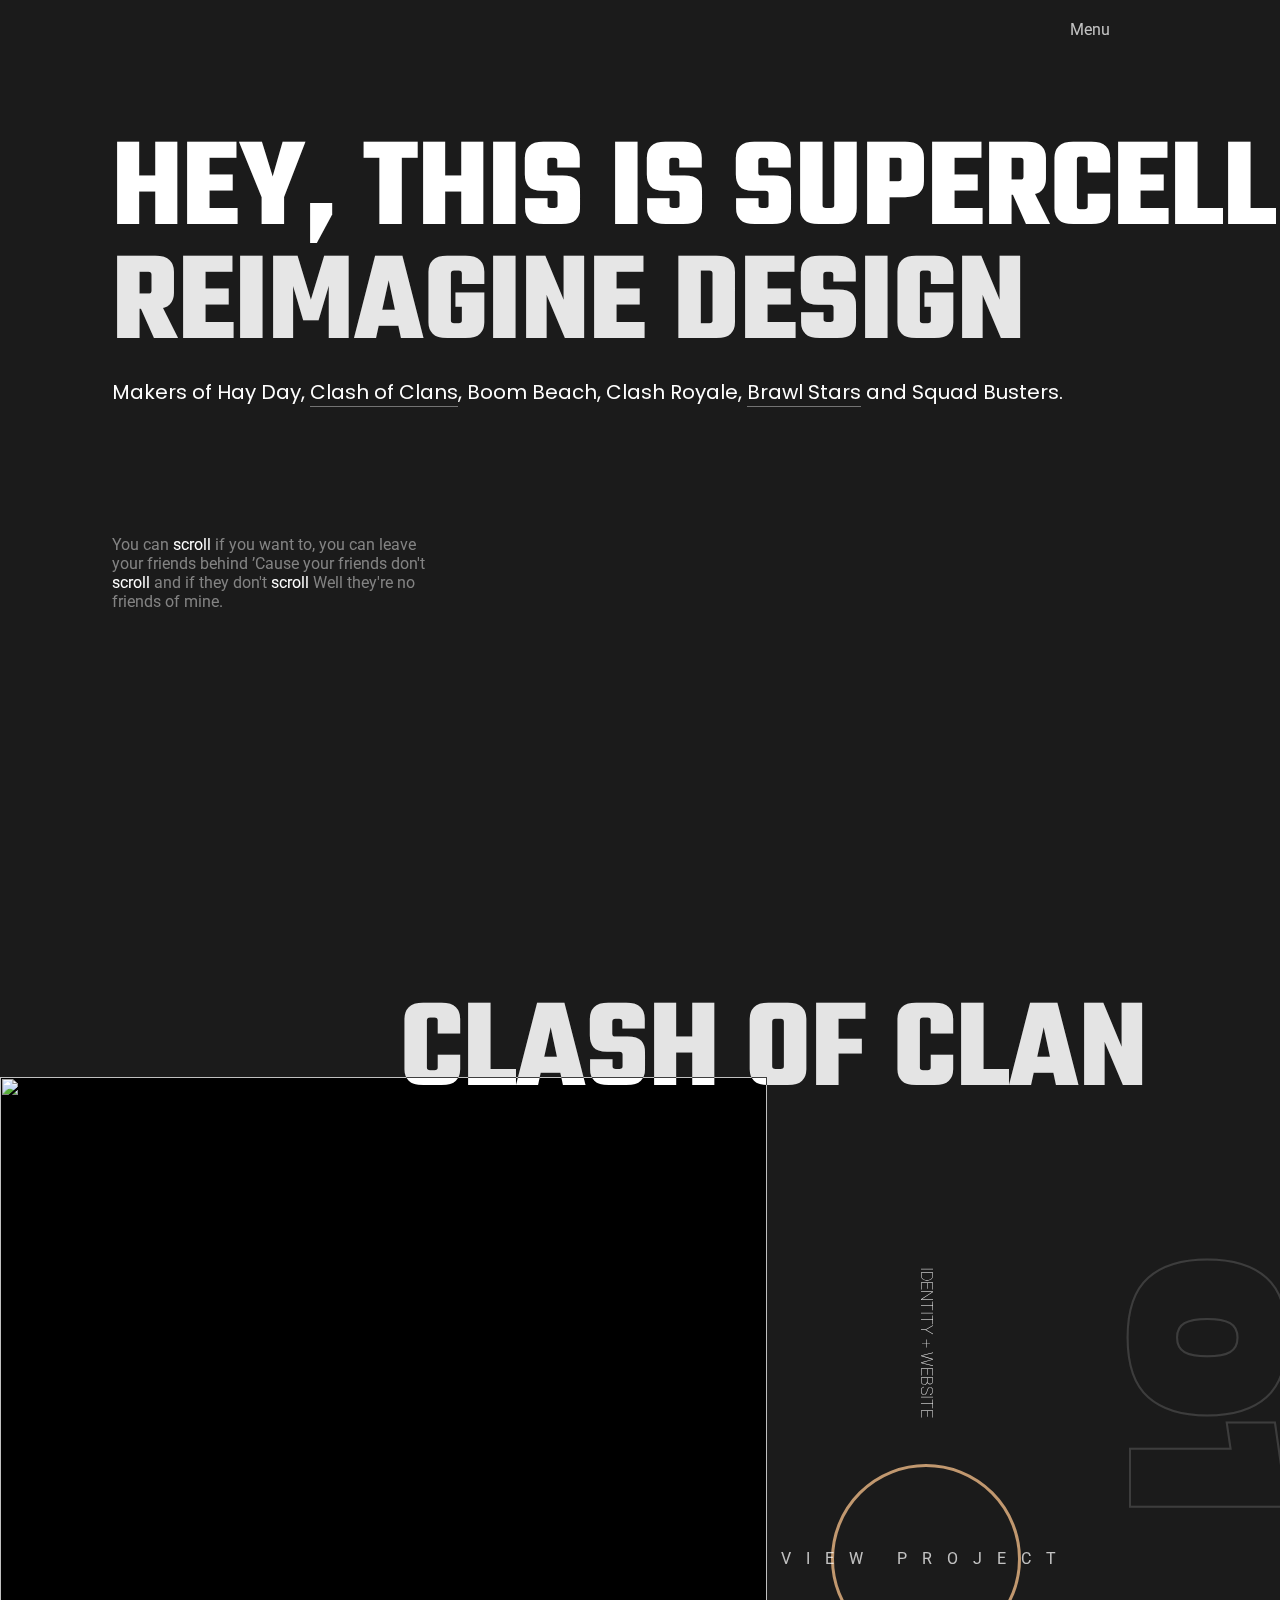
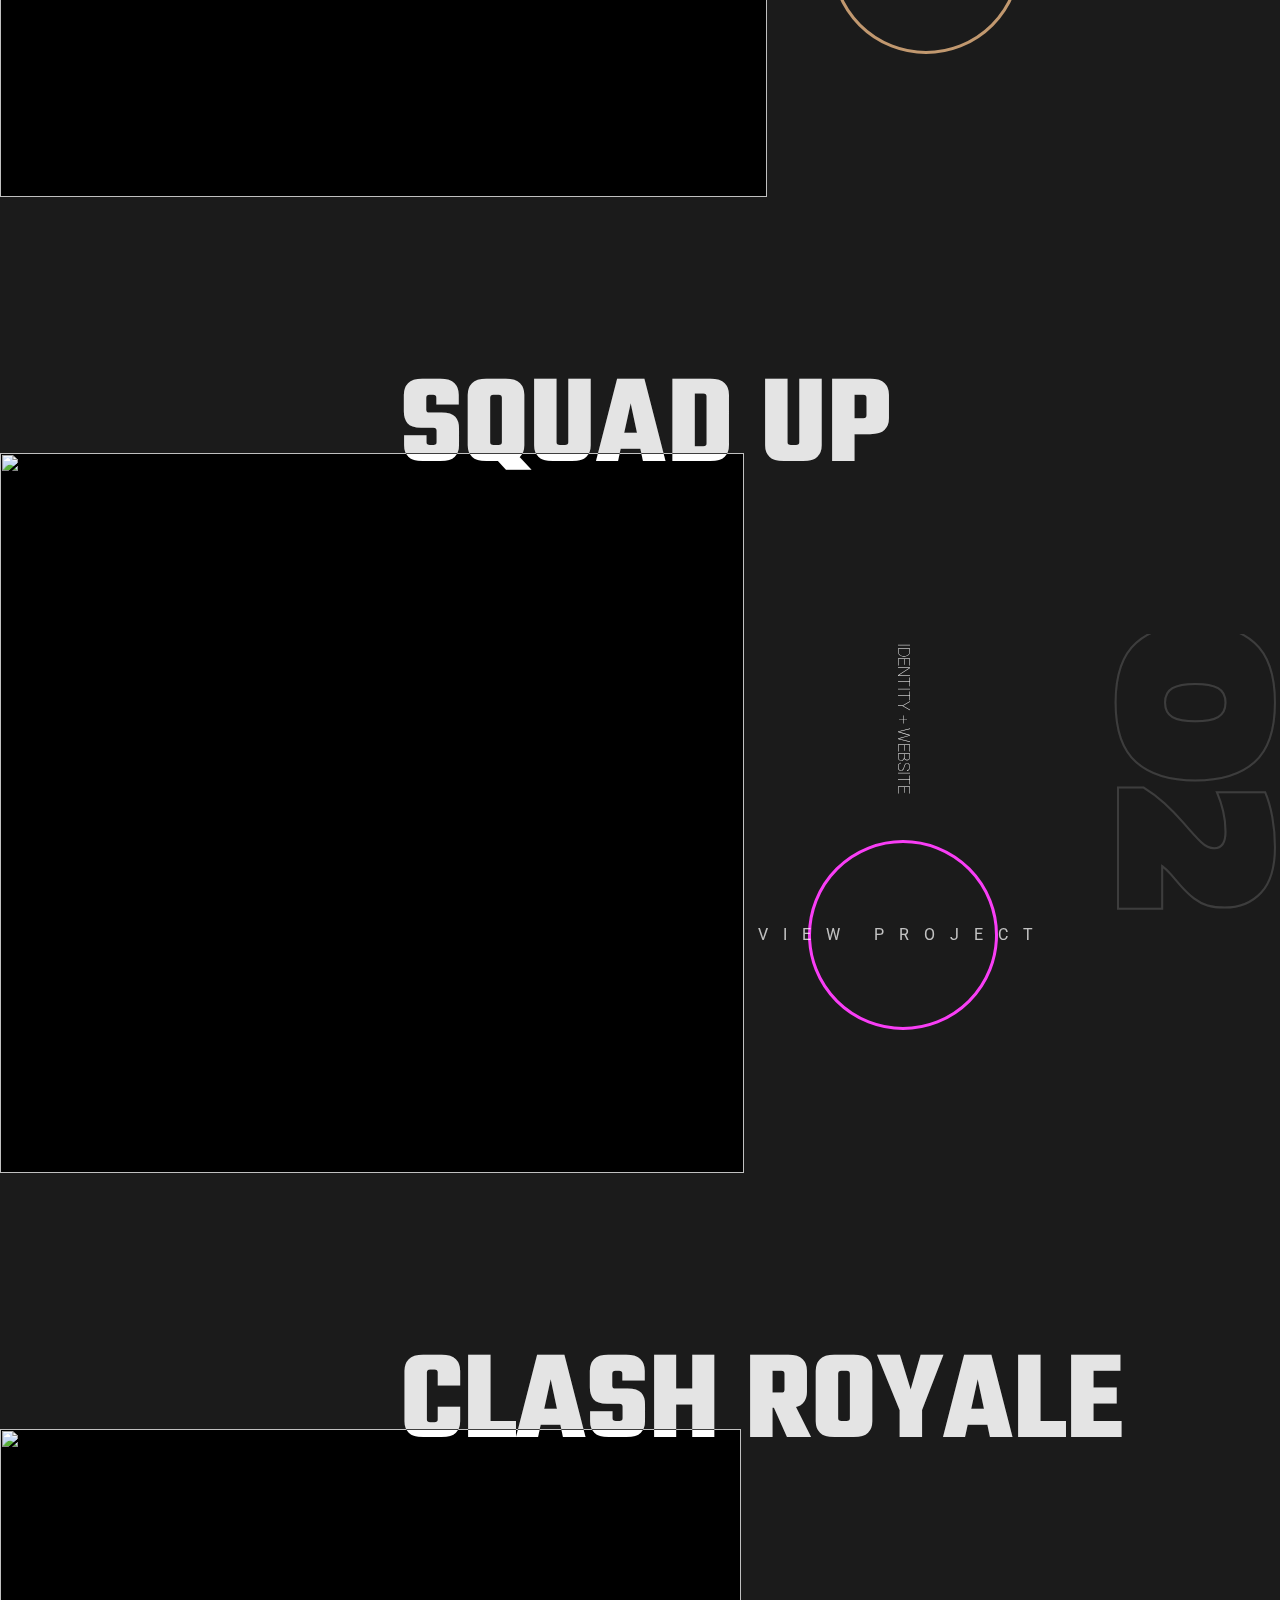
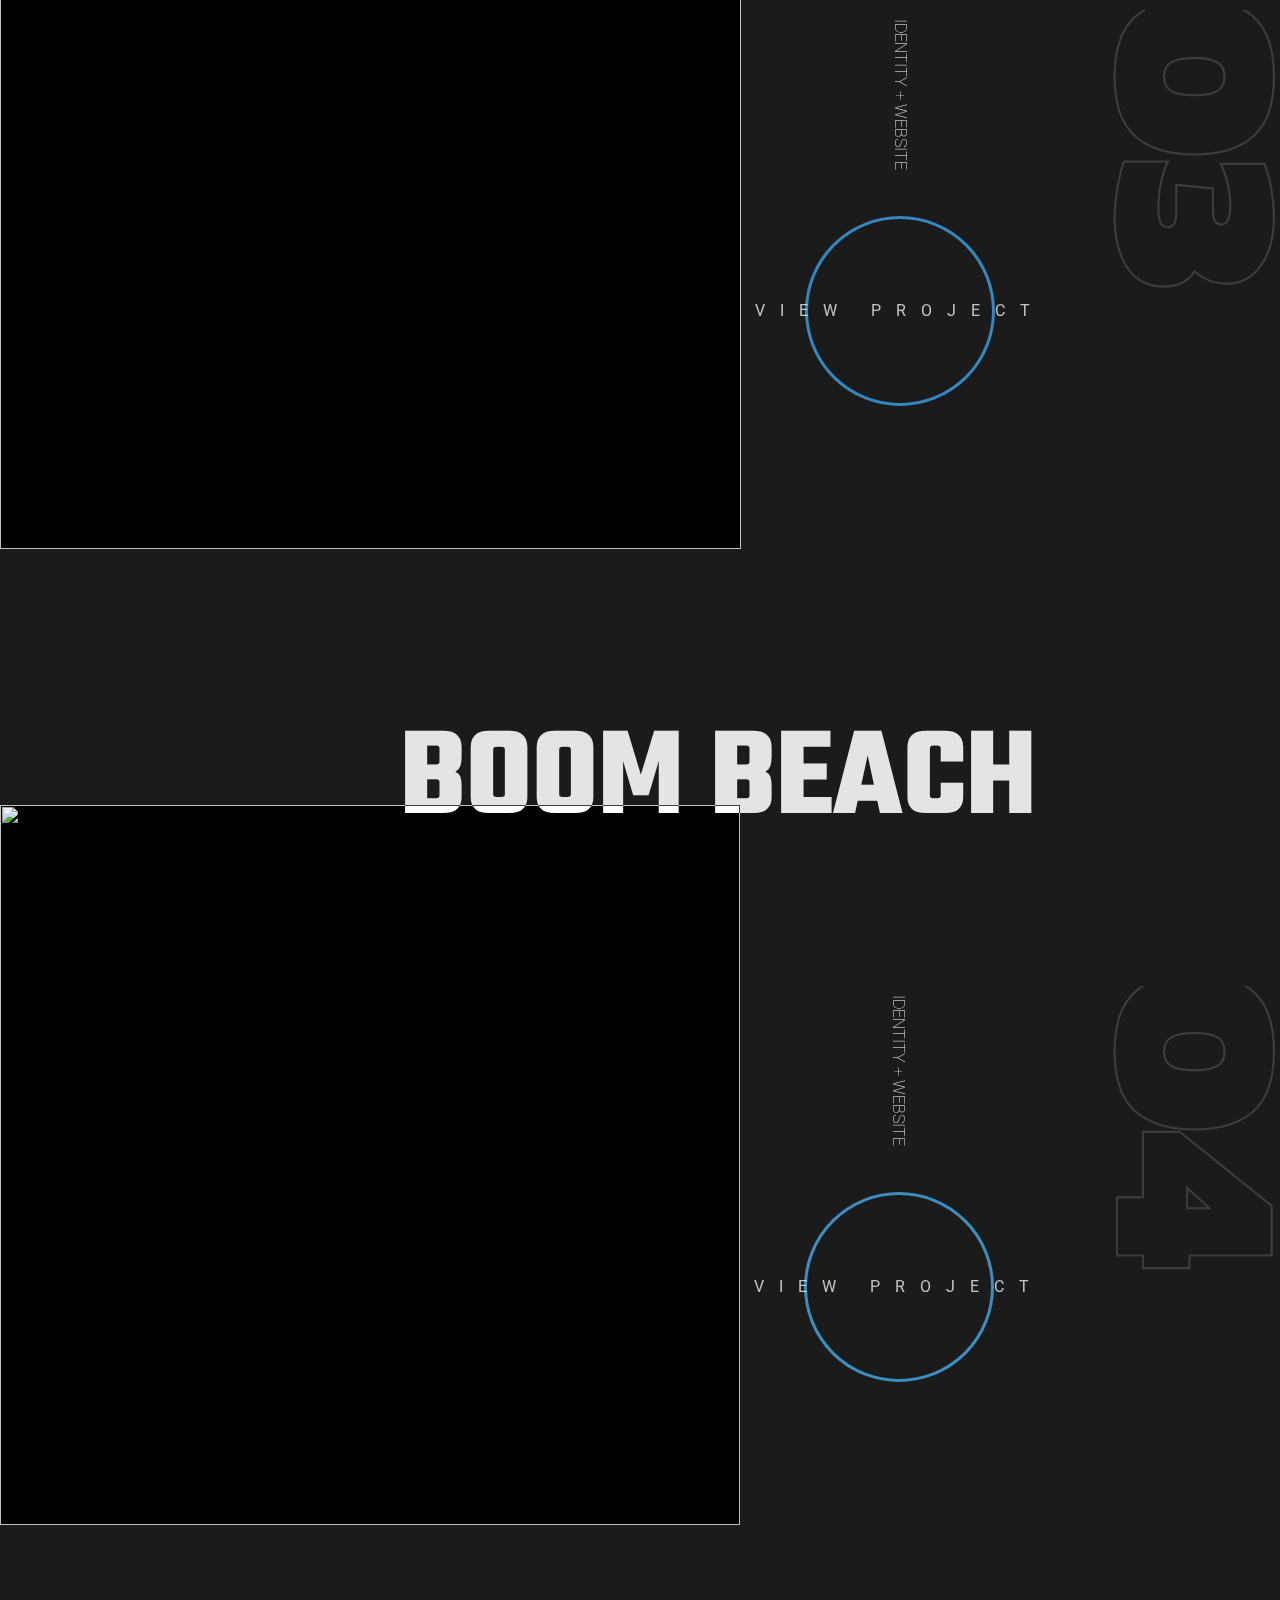
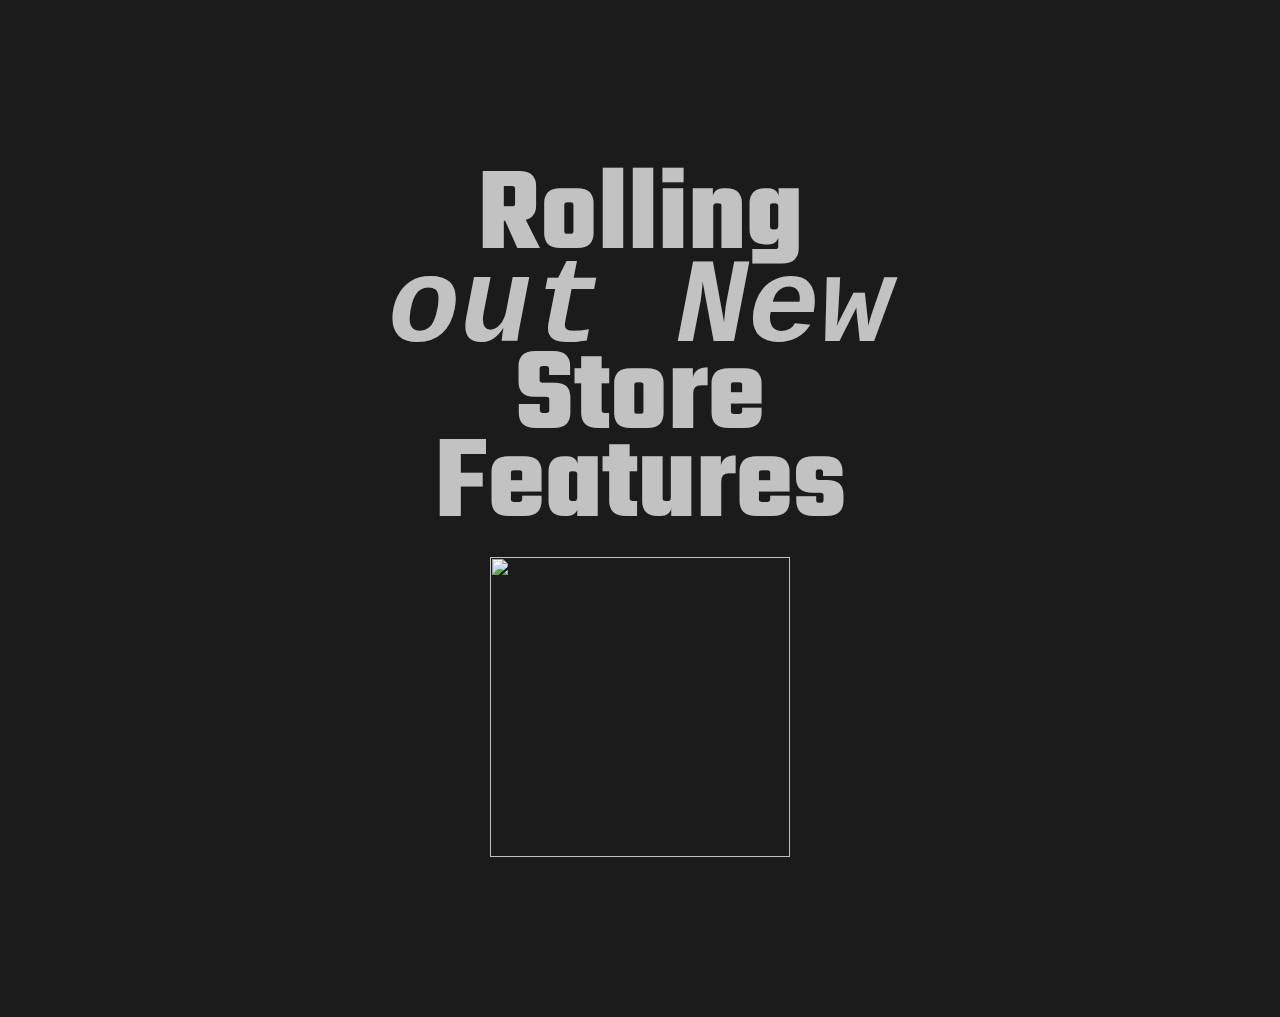
==== commit 3a768194: "cc" ====
--- a/code/index.html
+++ b/code/index.html
@@ -10,6 +10,7 @@
     <link rel="stylesheet" href="./hero/style.css">
     <link rel="stylesheet" href="./page2/page2.css">
     <link rel="stylesheet" href="./page-6/style.css">
+    <link rel="stylesheet" href="./page-7/style.css">
     <link rel="stylesheet" href="https://cdnjs.cloudflare.com/ajax/libs/font-awesome/6.5.2/css/all.min.css"
         integrity="sha512-SnH5WK+bZxgPHs44uWIX+LLJAJ9/2PkPKZ5QiAj6Ta86w+fsb2TkcmfRyVX3pBnMFcV7oQPJkl9QevSCWr3W6A=="
         crossorigin="anonymous" referrerpolicy="no-referrer" />
@@ -155,22 +156,7 @@
             </section>
         </div>
 
-        <div class="page-7">
-            <div class="insta-posts">
-                <div class="post">
-                    <img src="https://supercell.com/images/fc14e0be7bcb85cc71e164a9ba55575e/ilkka2024-thumb.webp"
-                        alt="">
-                </div>
-                <div class="post">
-                    <img src="https://supercell.com/images/fc14e0be7bcb85cc71e164a9ba55575e/ilkka2024-thumb.webp"
-                        alt="">
-                </div>
-                <div class="post">
-                    <img src="https://supercell.com/images/fc14e0be7bcb85cc71e164a9ba55575e/ilkka2024-thumb.webp"
-                        alt="">
-                </div>
-            </div>
-        </div>
+      
     </main>
 
 
--- a/code/hero/style.css
+++ b/code/hero/style.css
@@ -3,9 +3,11 @@
 .hero-section{
     width: 100%;
     height: 90vh;
-    margin: 7rem 0;
+    padding: 7rem 0;
     gap: 20px;
-    padding-left: 7rem;
+    margin-left: 7rem;
+    background: #1b1b1b;
+    overflow: hidden;
 }
 
 .hero-section h1{
@@ -27,6 +29,8 @@
     font-size: 20px;
     font: 600;
     color: white;
+    background-color: #1b1b1b;
+    overflow: hidden;
 }
 
 .hero-section .hero-sm-heading span{
--- a/code/page-6/style.css
+++ b/code/page-6/style.css
@@ -41,23 +41,3 @@
     transition: width 0.5s ease, border-radius 0.5s ease;
 }
 
-
-.insta-posts {
-    display: flex;
-    align-items: center;
-    justify-content: space-between;
-    margin: 10rem 7rem;
-    position: relative;
-    z-index: 999;
-}
-
-.insta-posts .post {
-    width: 200px;
-    height: 600px;
-}
-
-.insta-posts .post img {
-    width: 100%;
-    height: 100%;
-    object-fit: contain;
-}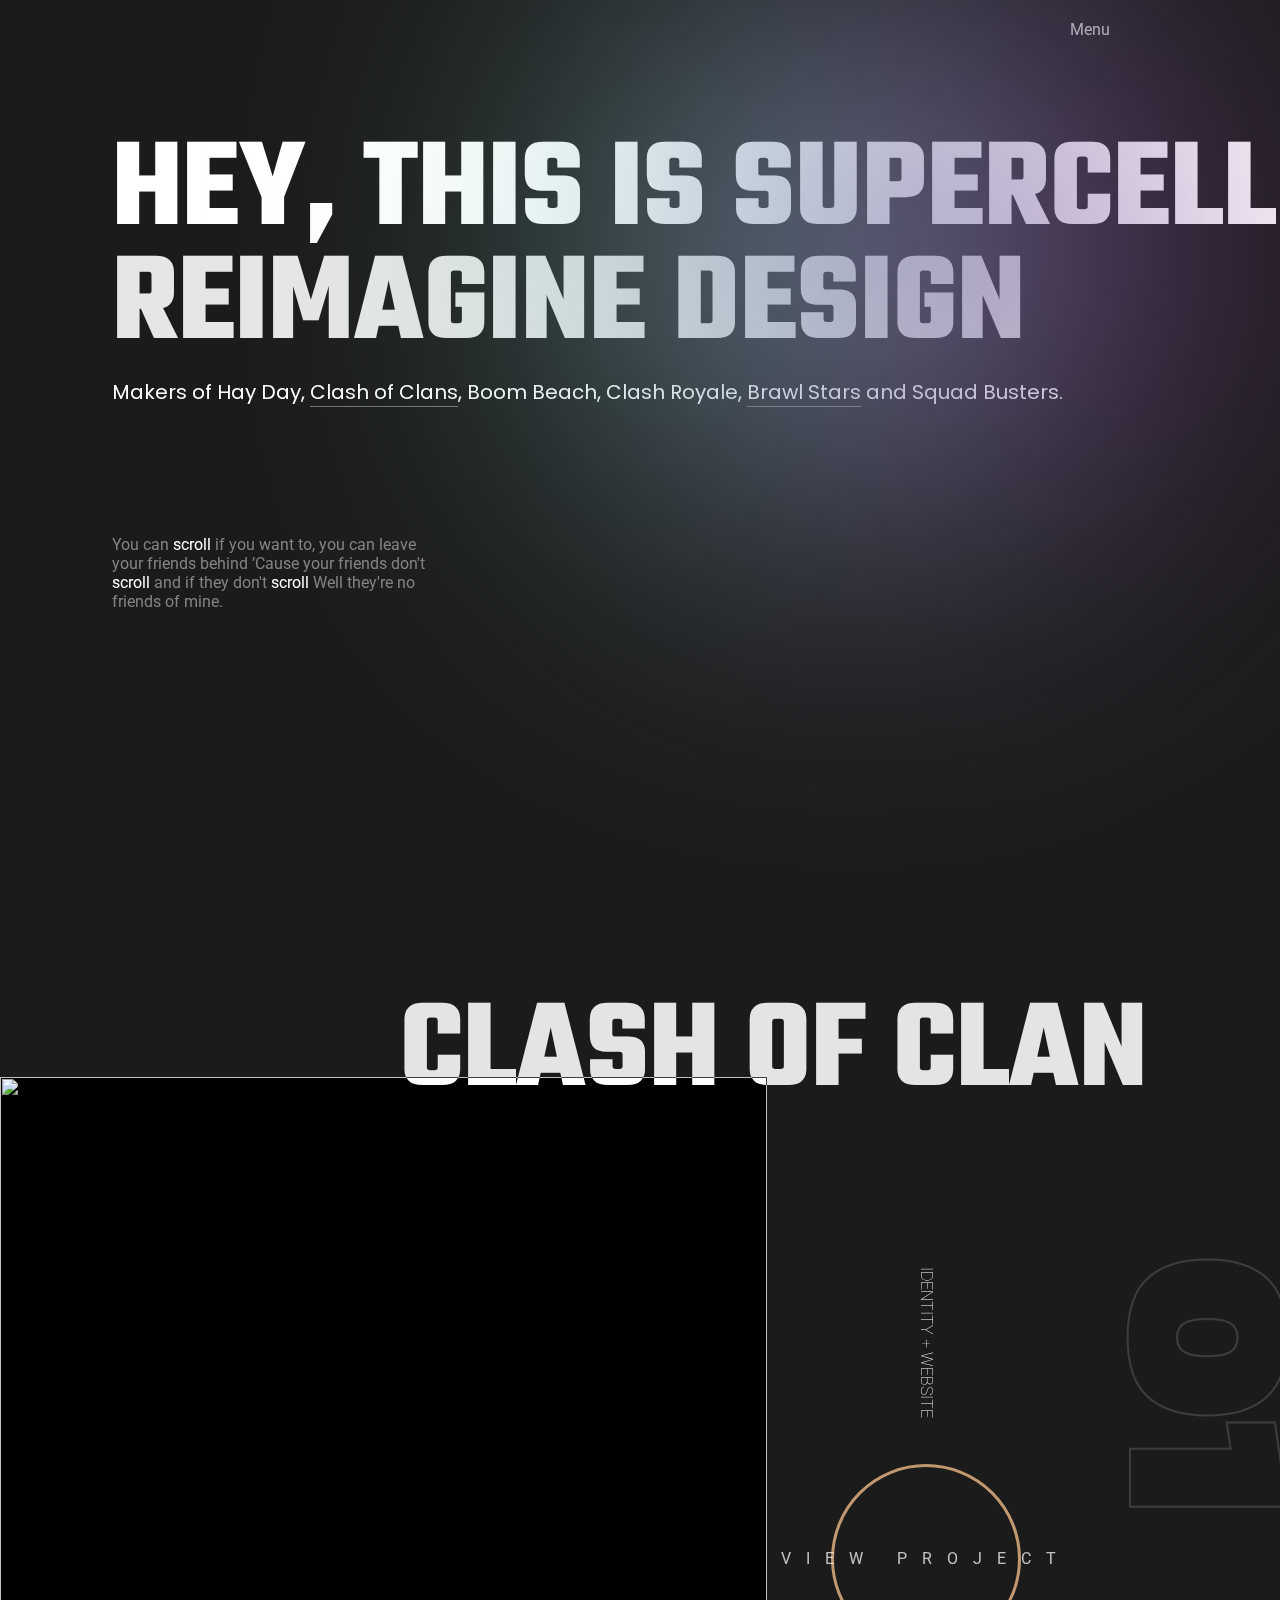
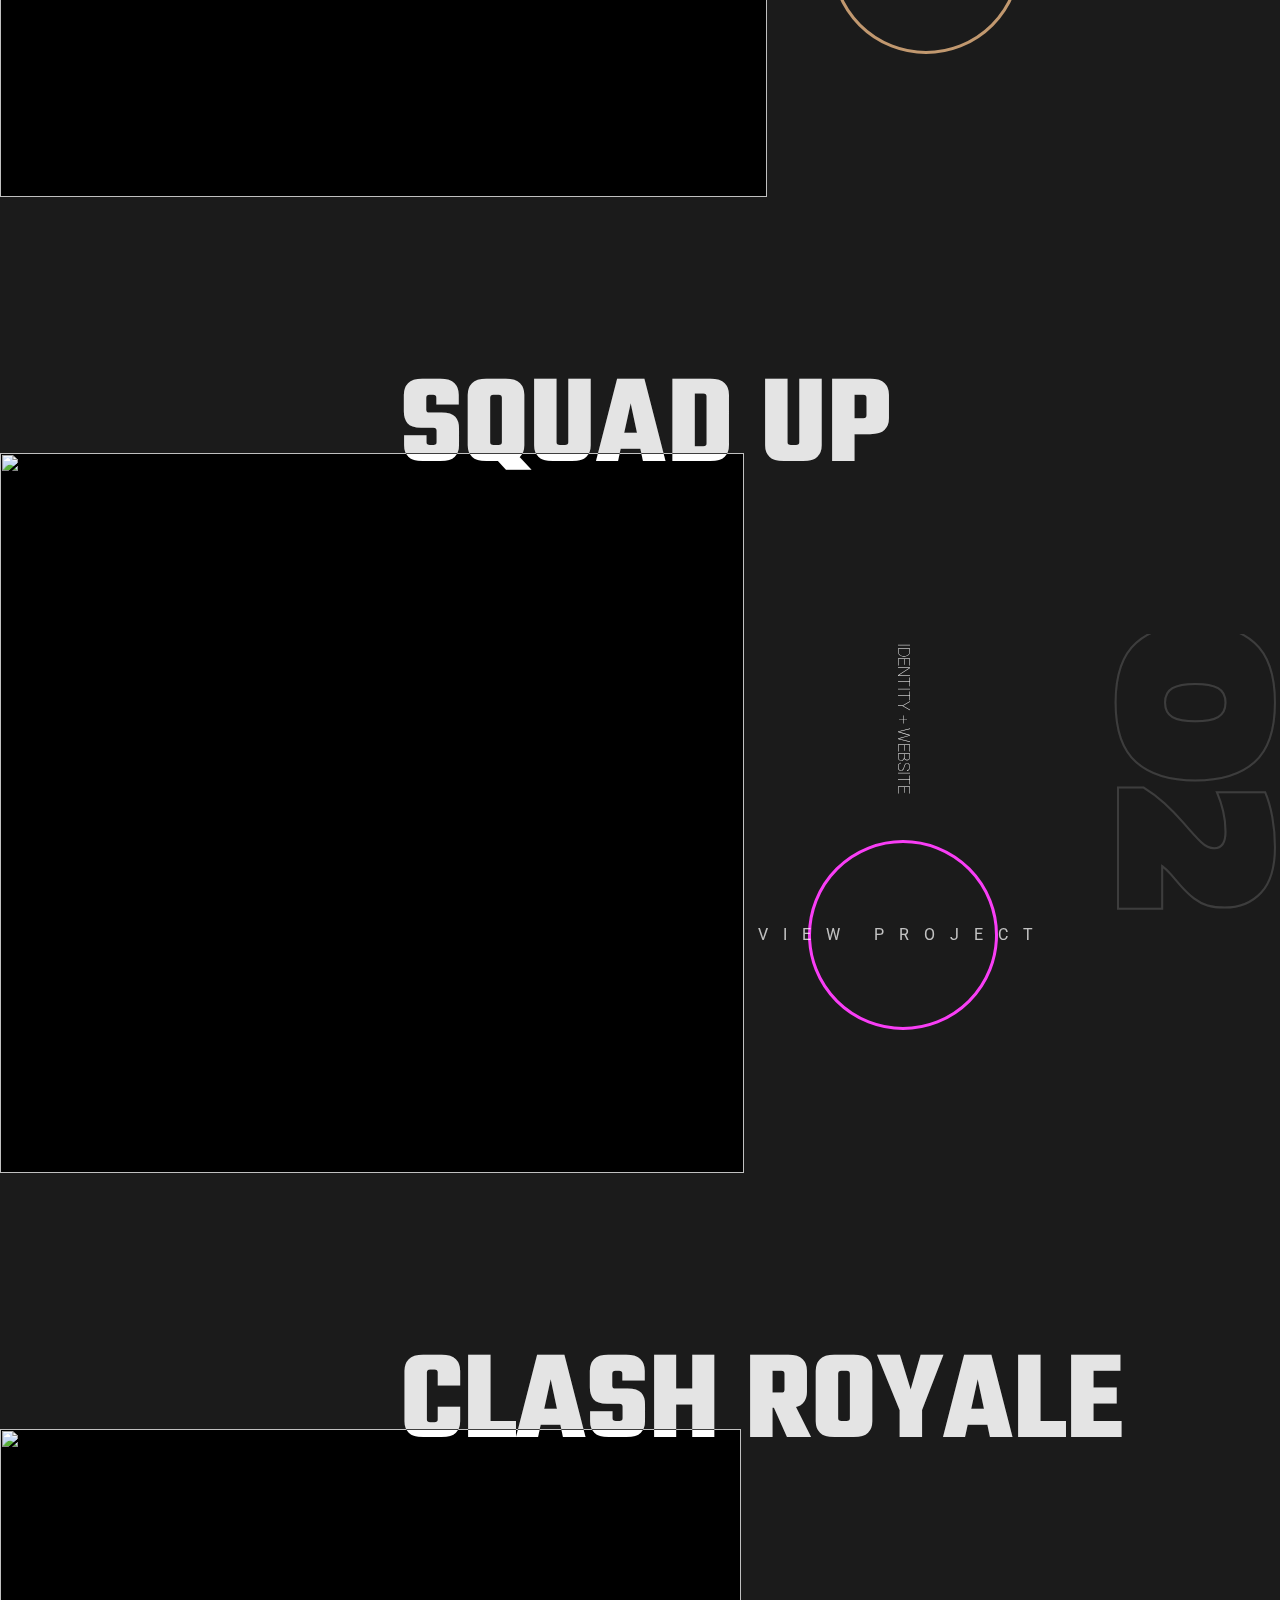
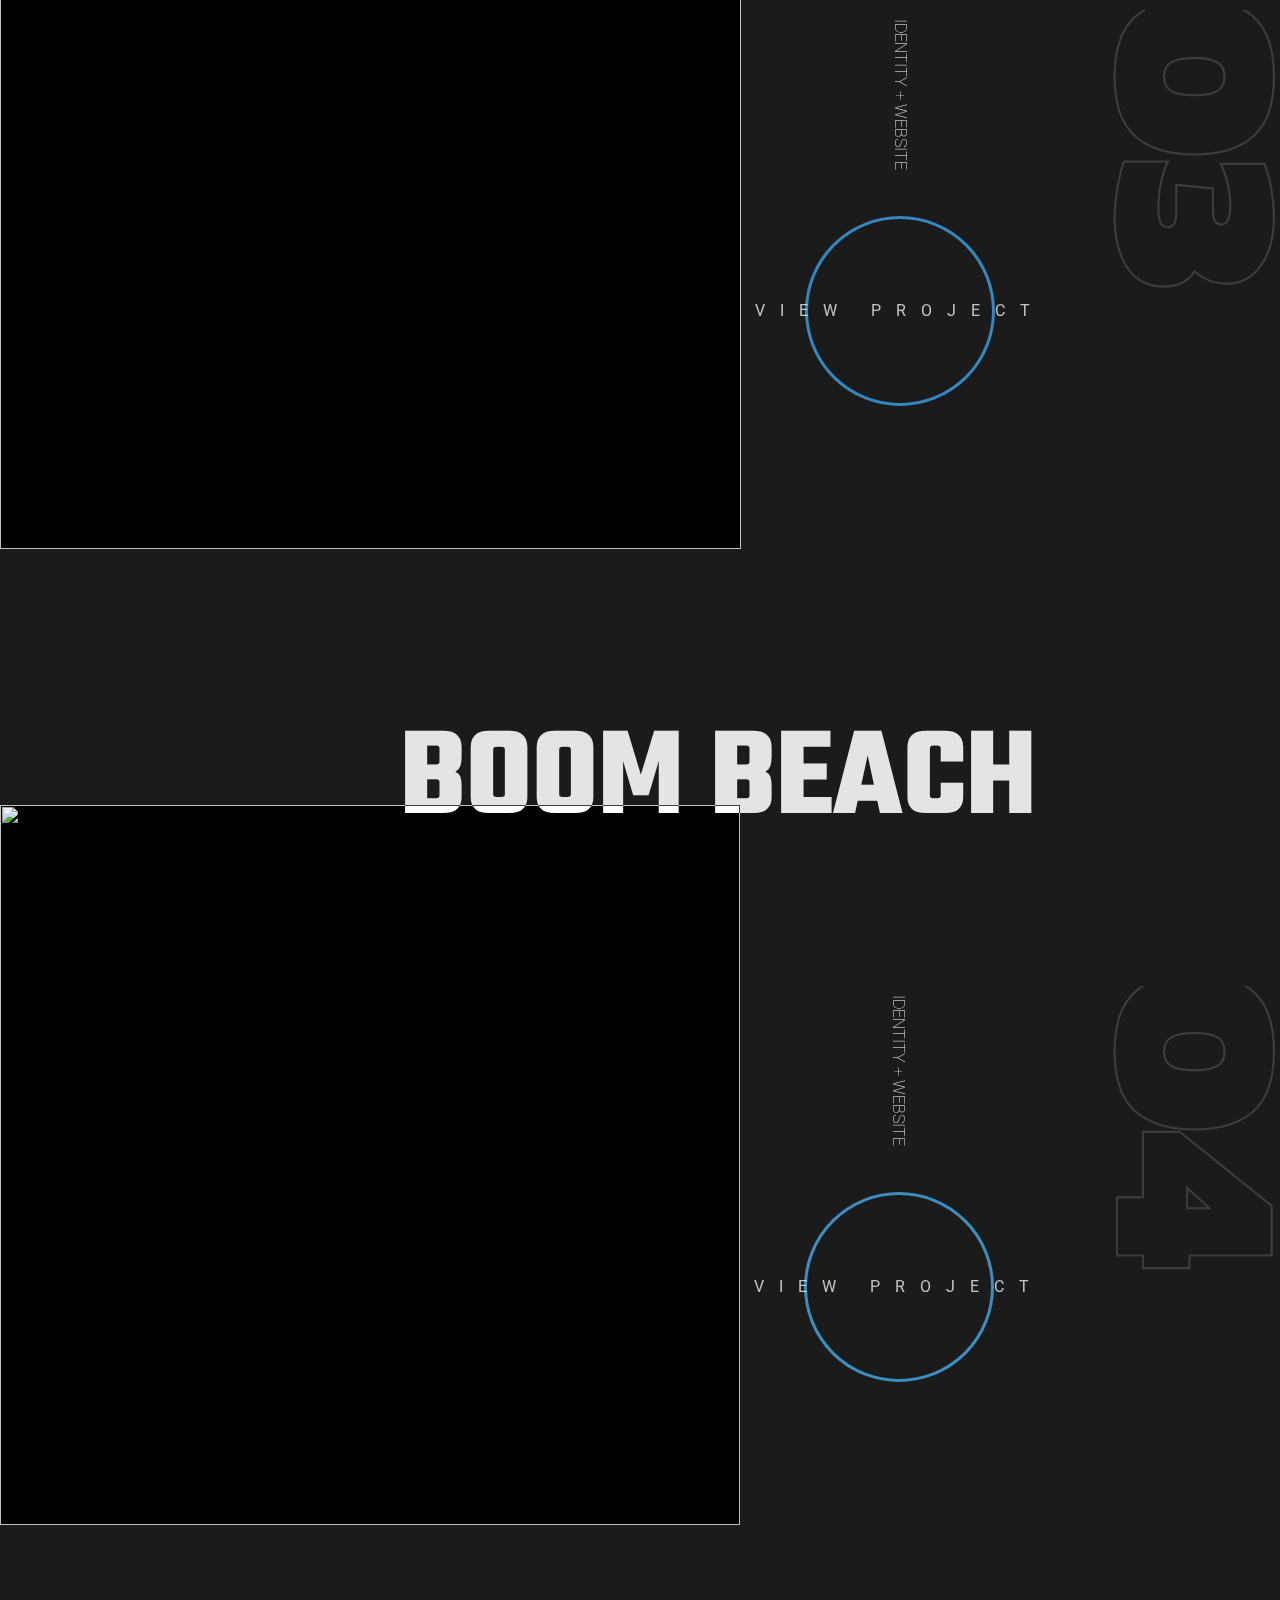
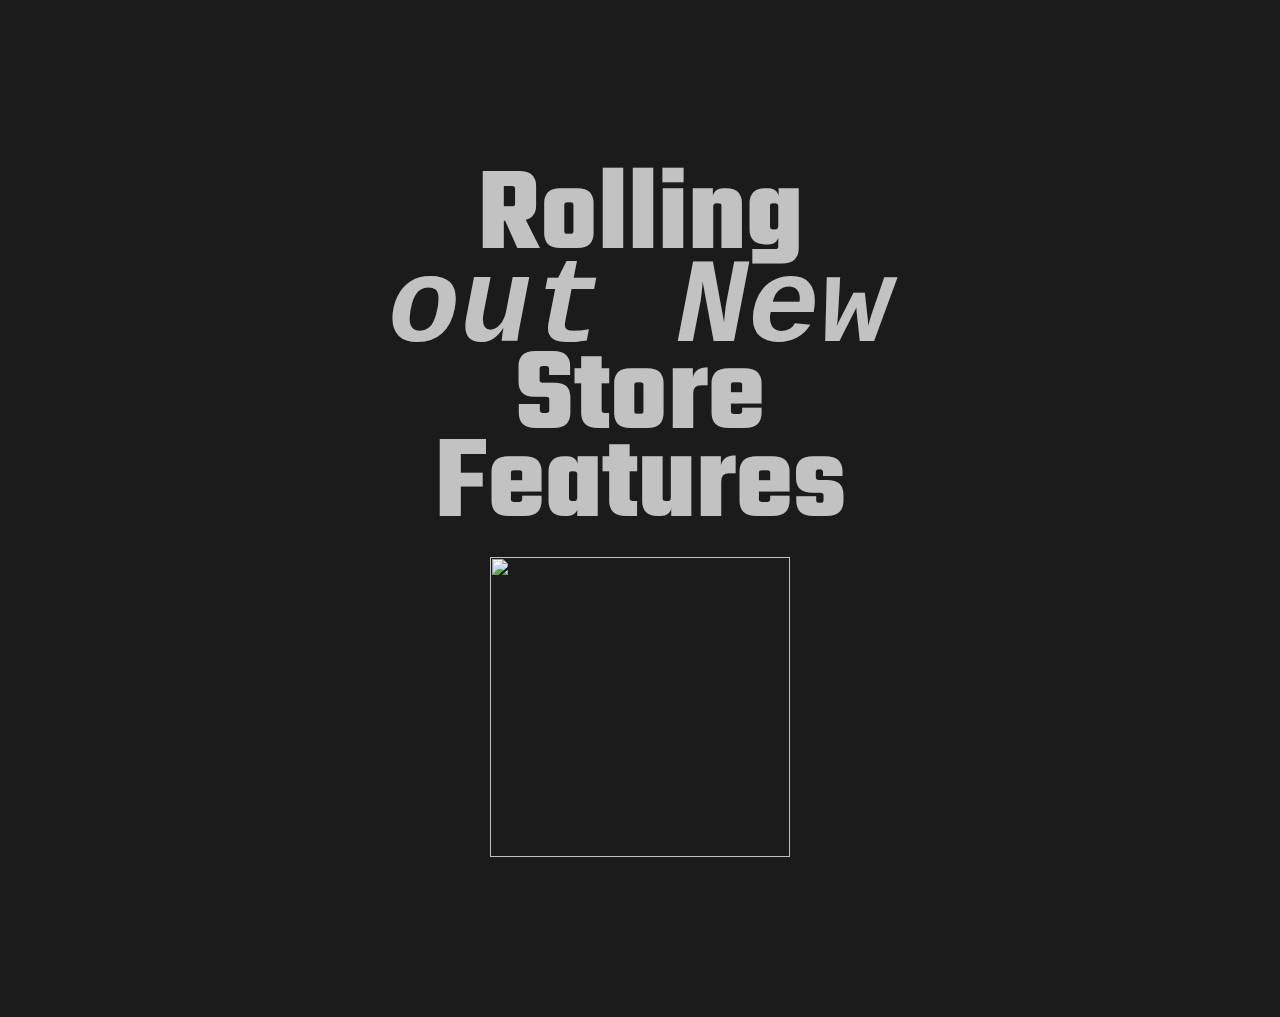
==== commit 6aae3762: "ss" ====
--- a/code/index.html
+++ b/code/index.html
@@ -20,6 +20,9 @@
 
 <body>
     <main id="main">
+        <div id="blob"></div>
+        <div id="blur"></div>
+
         <div class="page-1">
             <header>
                 <nav>
--- a/code/style.css
+++ b/code/style.css
@@ -21,4 +21,46 @@
 .page-2 {
     max-height: 100vh;
     background-color: #1b1b1b;
+}
+
+
+#blob{
+    background-color: white;
+    display: flex;
+    align-items: center;
+    justify-content: center;
+    height: 500px;
+    aspect-ratio: 1;
+    position: absolute;
+    z-index: 999;
+    left: 50%;
+    /* top: 50%; */
+    /* transform: translate(-50%,-50%); */
+    transition: all 0.5s ease;
+    border-radius: 50%;
+    background: linear-gradient(
+        to right ,
+        aquamarine,purple
+    );
+    animation: rotate 20s infinite linear;
+    filter: blur(200px);
+}
+
+#blur{
+    width: 100%;
+    height: 100%;
+    position: absolute;
+    z-index: 9999;
+}
+
+@keyframes rotate {
+    to{
+        transform: rotate(0deg);
+    }
+    50%{
+        scale: 1.3;
+    }
+    from{
+        transform: rotate(360deg);
+    }
 }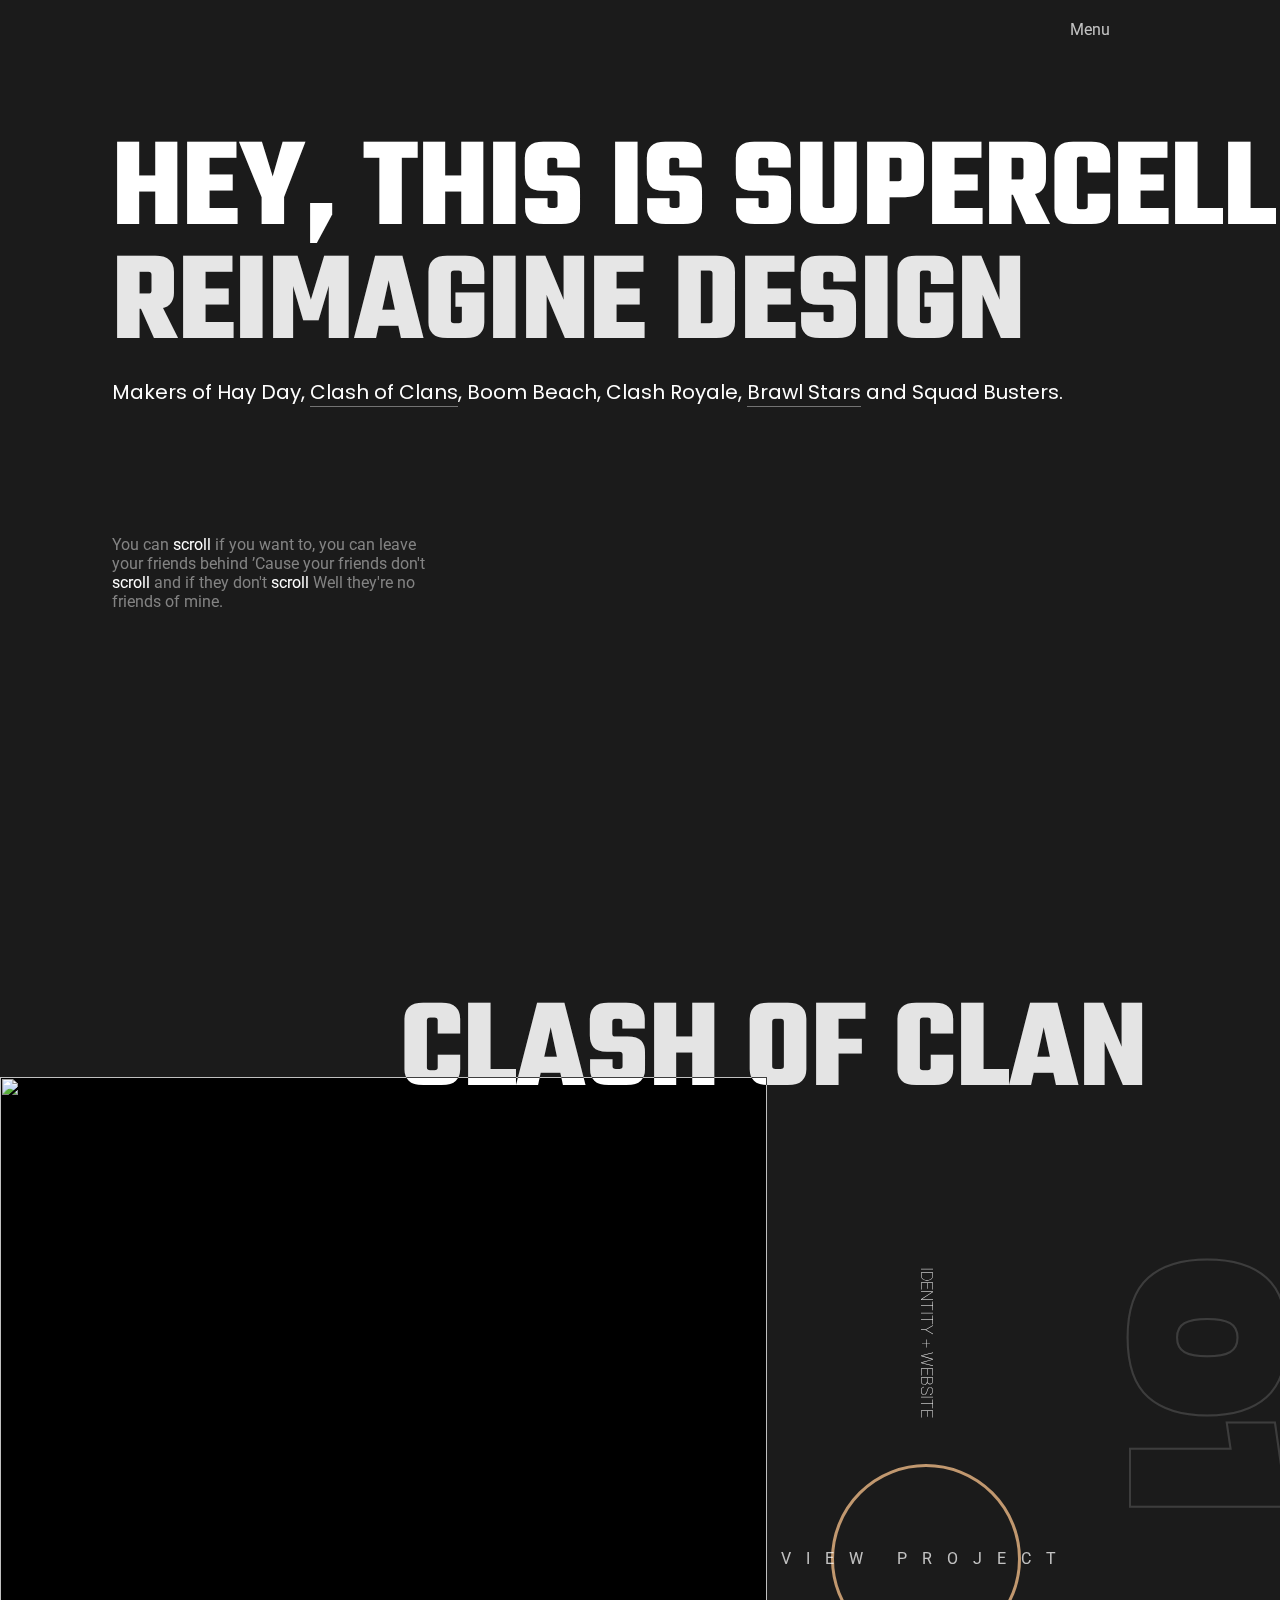
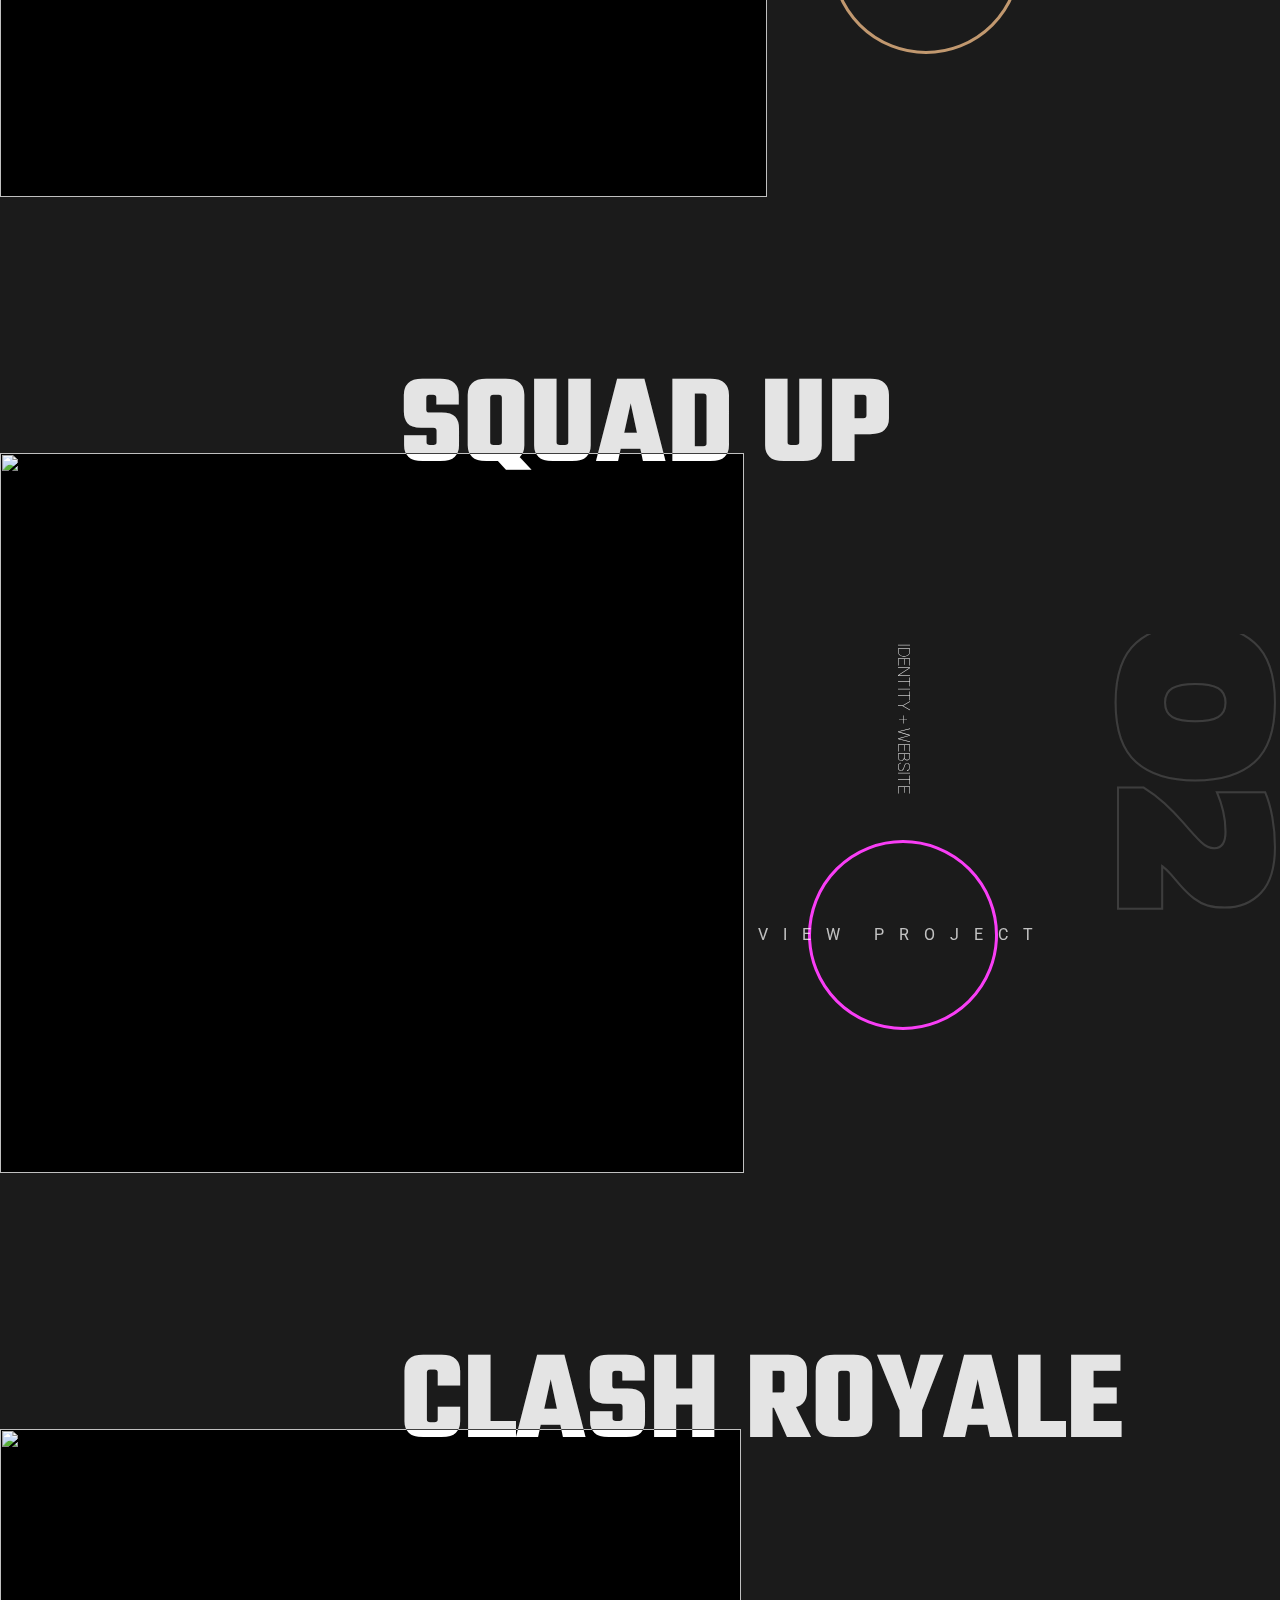
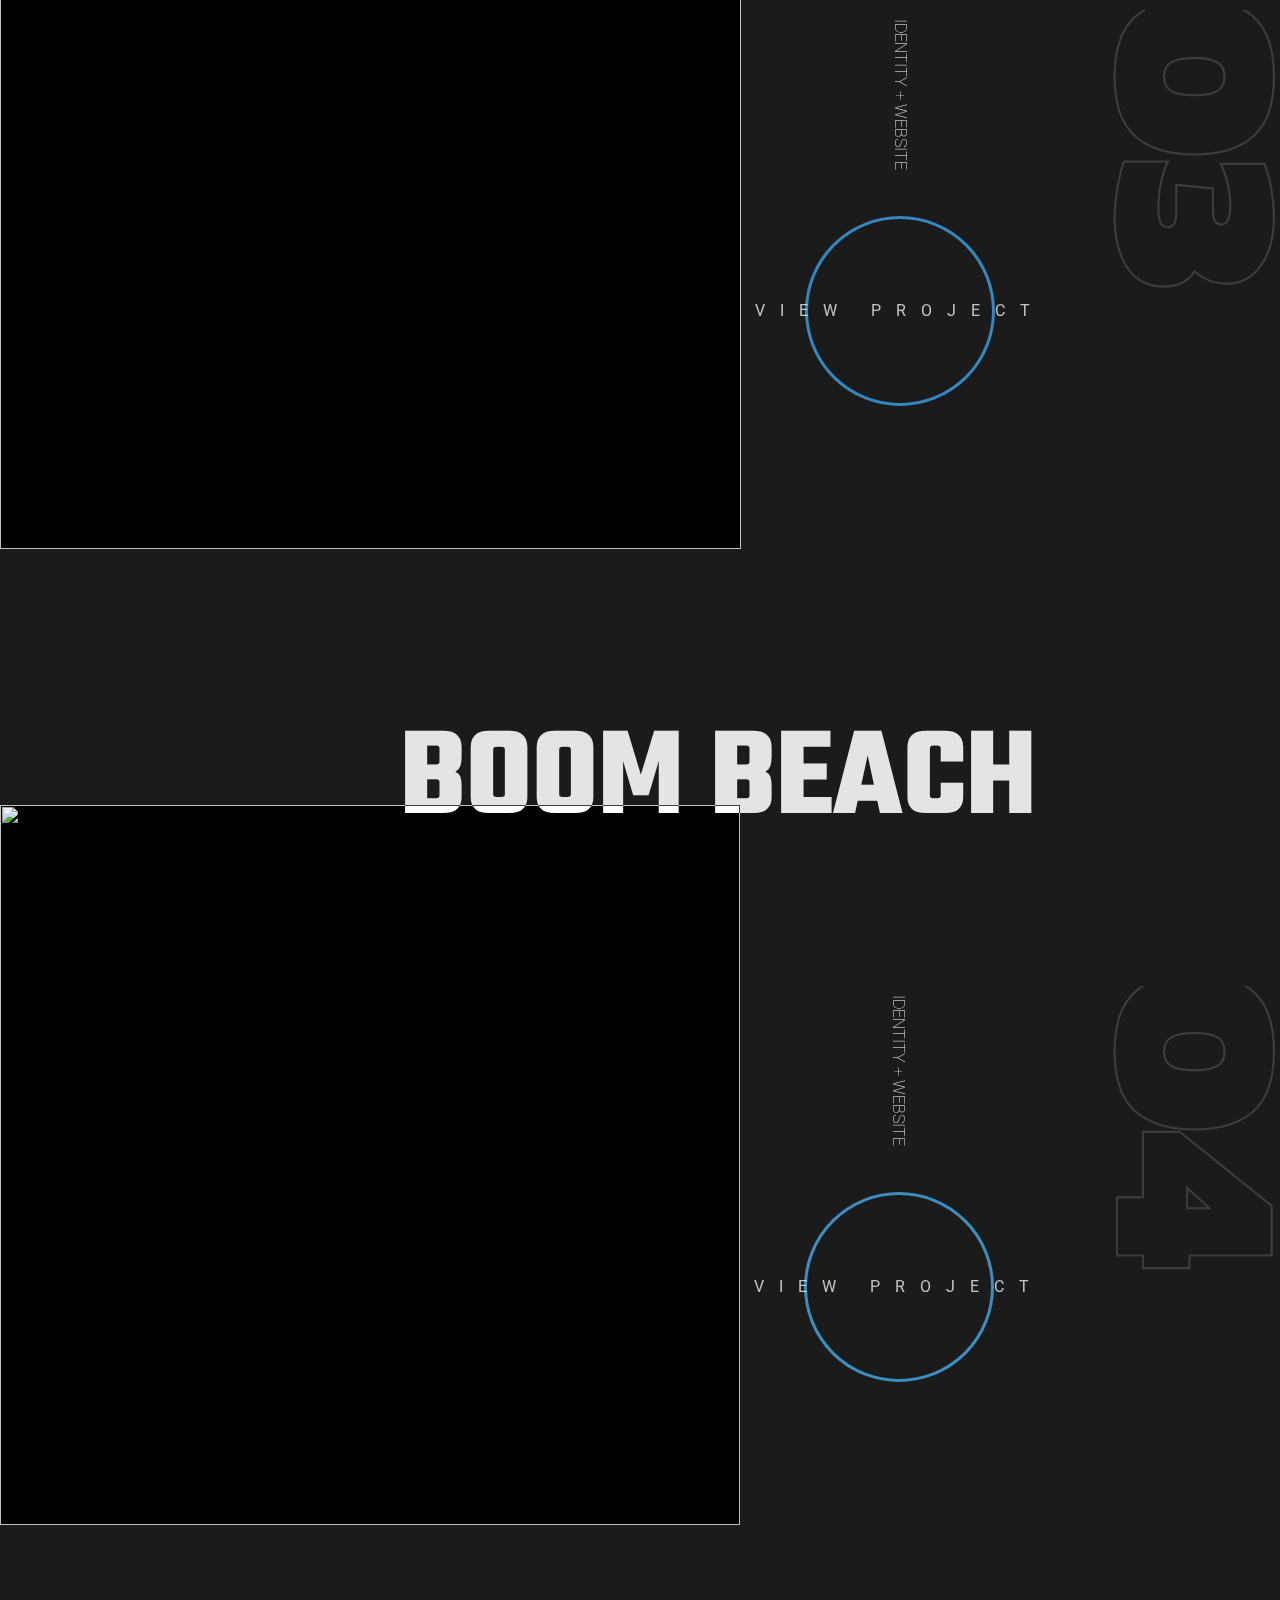
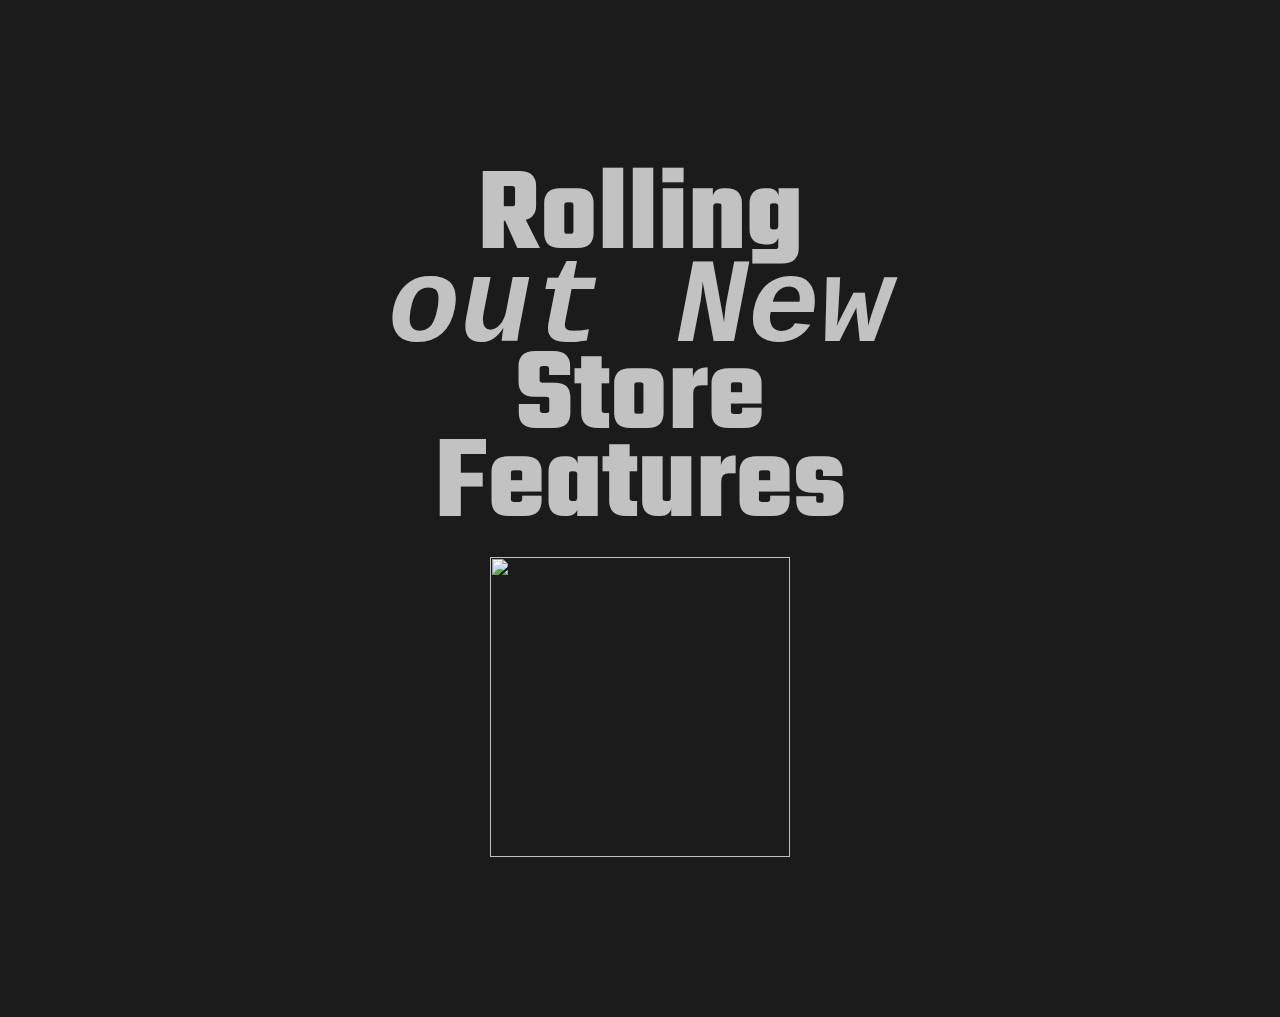
==== commit 6cafc12f: "cc" ====
--- a/code/index.html
+++ b/code/index.html
@@ -20,8 +20,8 @@
 
 <body>
     <main id="main">
-        <div id="blob"></div>
-        <div id="blur"></div>
+        <!-- <div id="blob"></div>
+        <div id="blur"></div> -->
 
         <div class="page-1">
             <header>
@@ -159,7 +159,7 @@
             </section>
         </div>
 
-      
+
     </main>
 
 
--- a/code/style.css
+++ b/code/style.css
@@ -24,29 +24,28 @@
 }
 
 
-#blob{
+#blob {
     background-color: white;
     display: flex;
     align-items: center;
     justify-content: center;
-    height: 500px;
+    height: 100px;
+    width: 100px;
     aspect-ratio: 1;
     position: absolute;
-    z-index: 999;
+    /* z-index: 999; */
     left: 50%;
     /* top: 50%; */
     /* transform: translate(-50%,-50%); */
     transition: all 0.5s ease;
     border-radius: 50%;
-    background: linear-gradient(
-        to right ,
-        aquamarine,purple
-    );
+    background: linear-gradient(to right,
+            aquamarine, purple);
     animation: rotate 20s infinite linear;
-    filter: blur(200px);
+    filter: blur(100px);
 }
 
-#blur{
+#blur {
     width: 100%;
     height: 100%;
     position: absolute;
@@ -54,13 +53,15 @@
 }
 
 @keyframes rotate {
-    to{
+    to {
         transform: rotate(0deg);
     }
-    50%{
+
+    50% {
         scale: 1.3;
     }
-    from{
+
+    from {
         transform: rotate(360deg);
     }
 }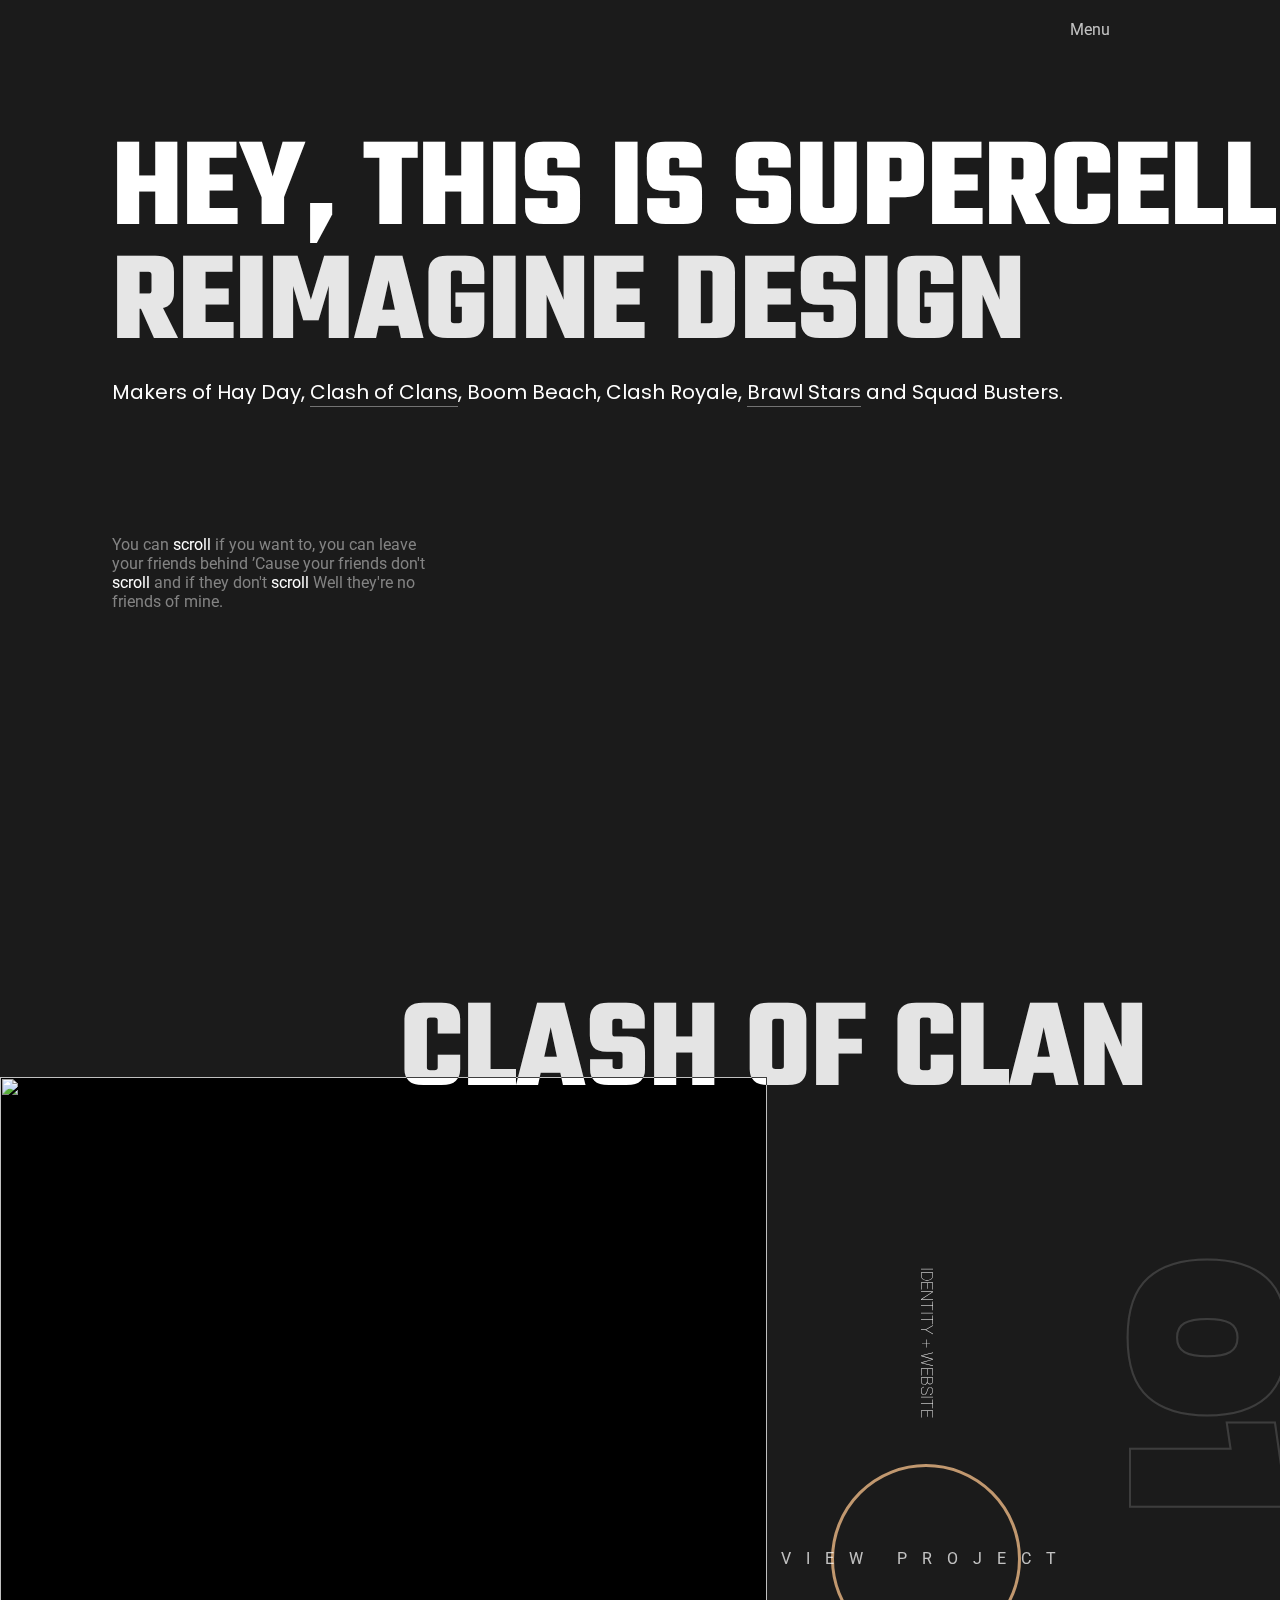
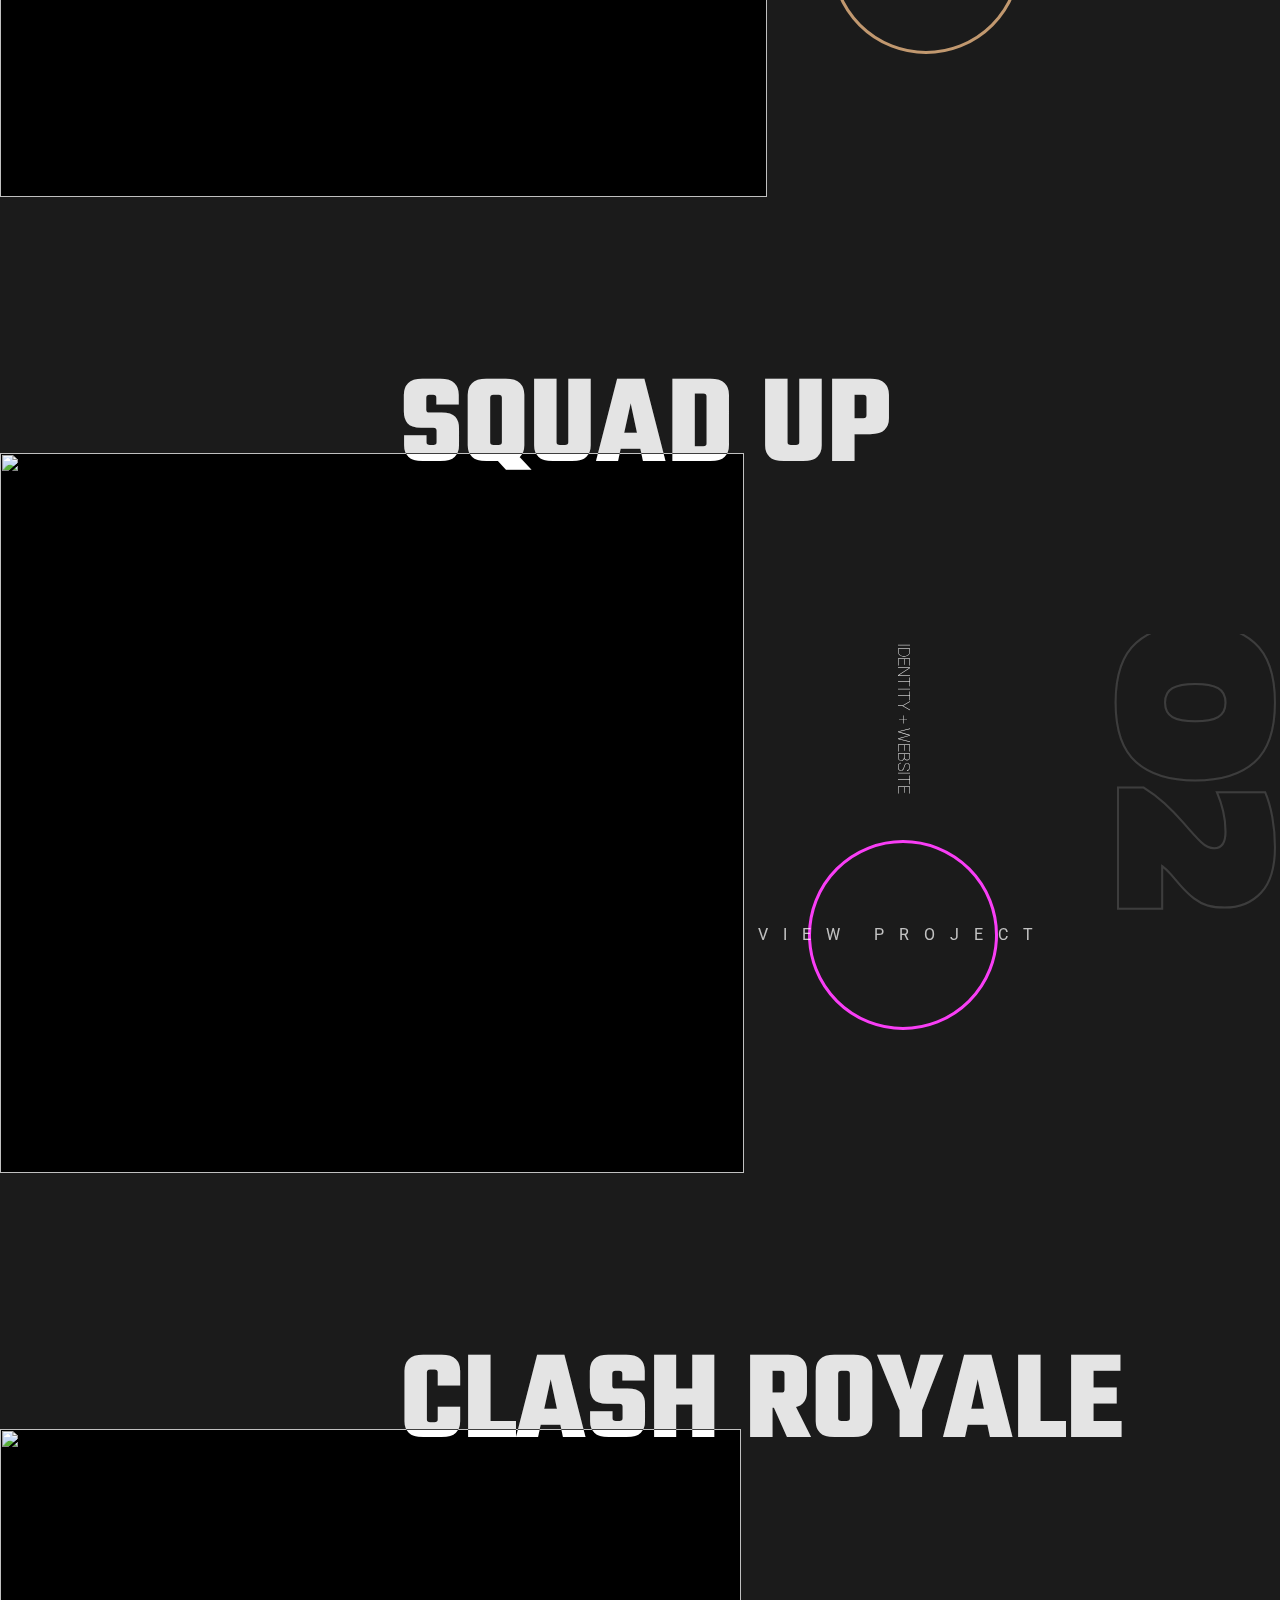
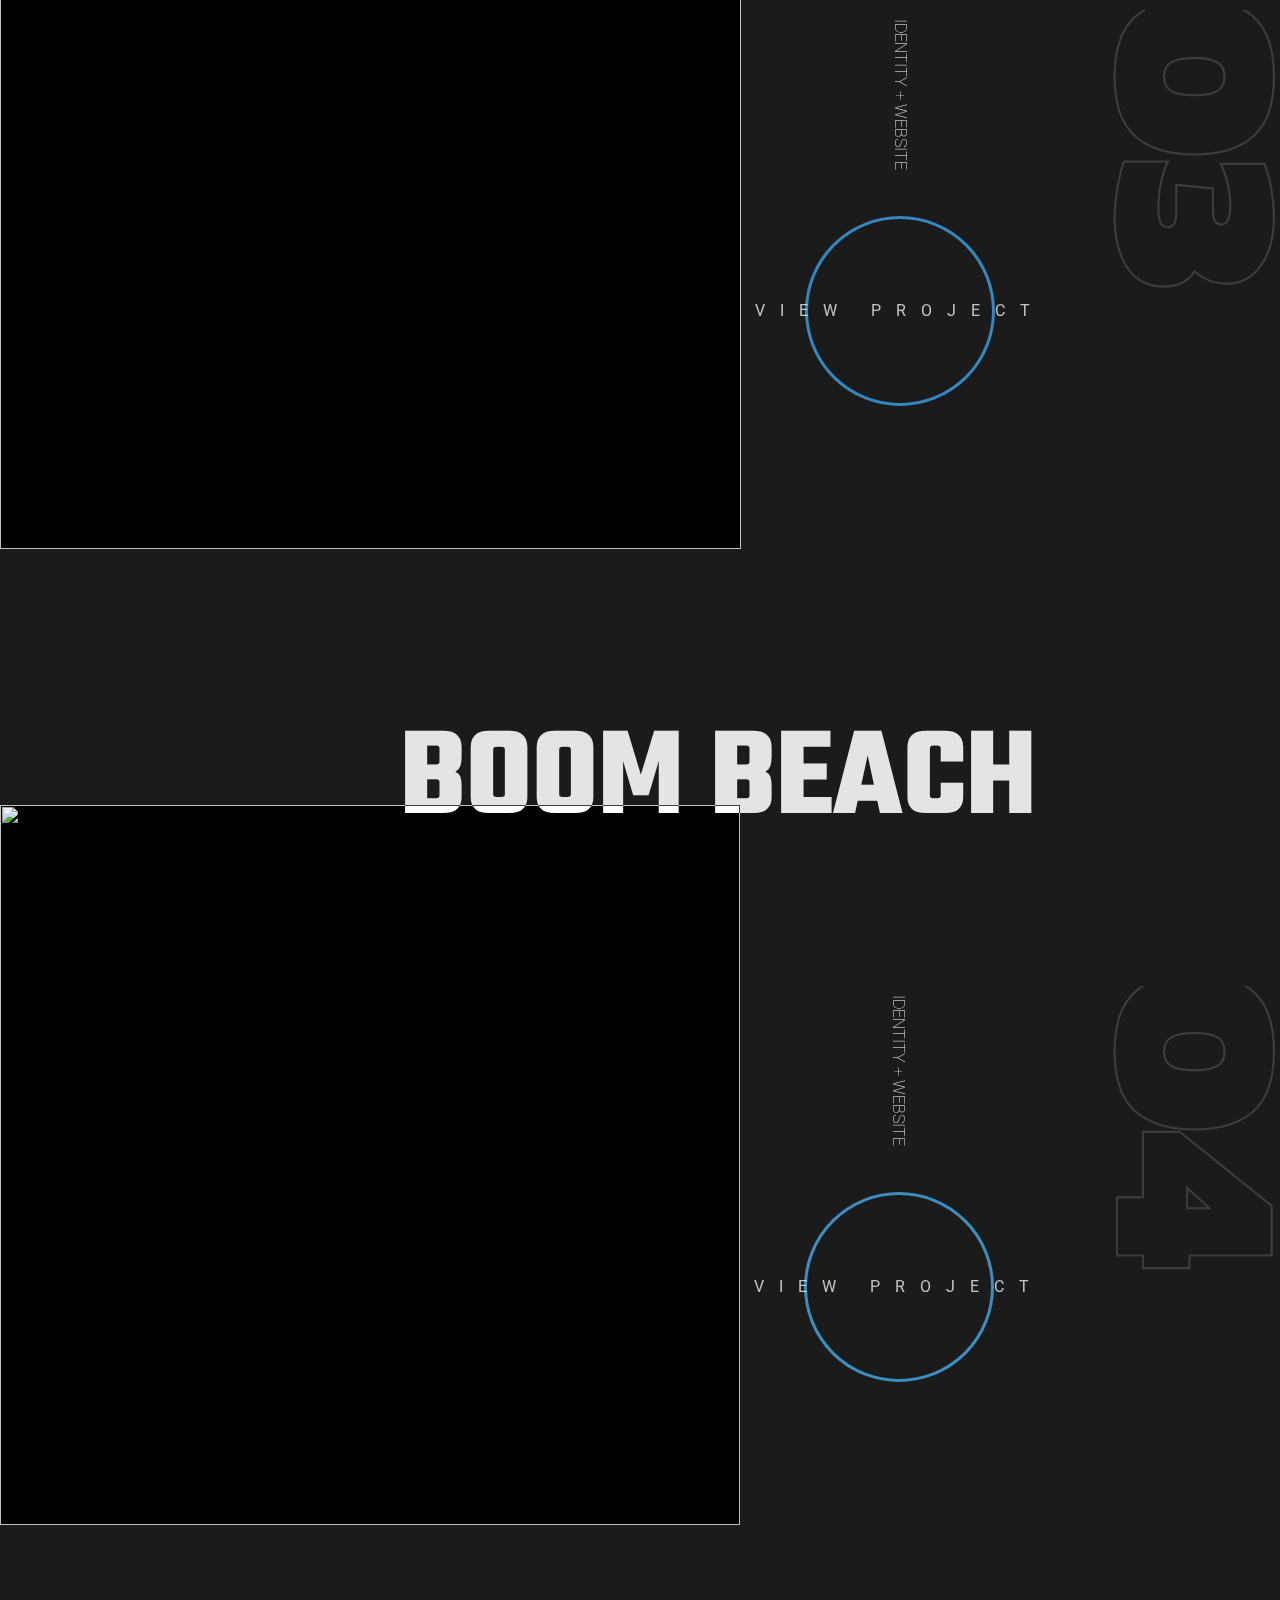
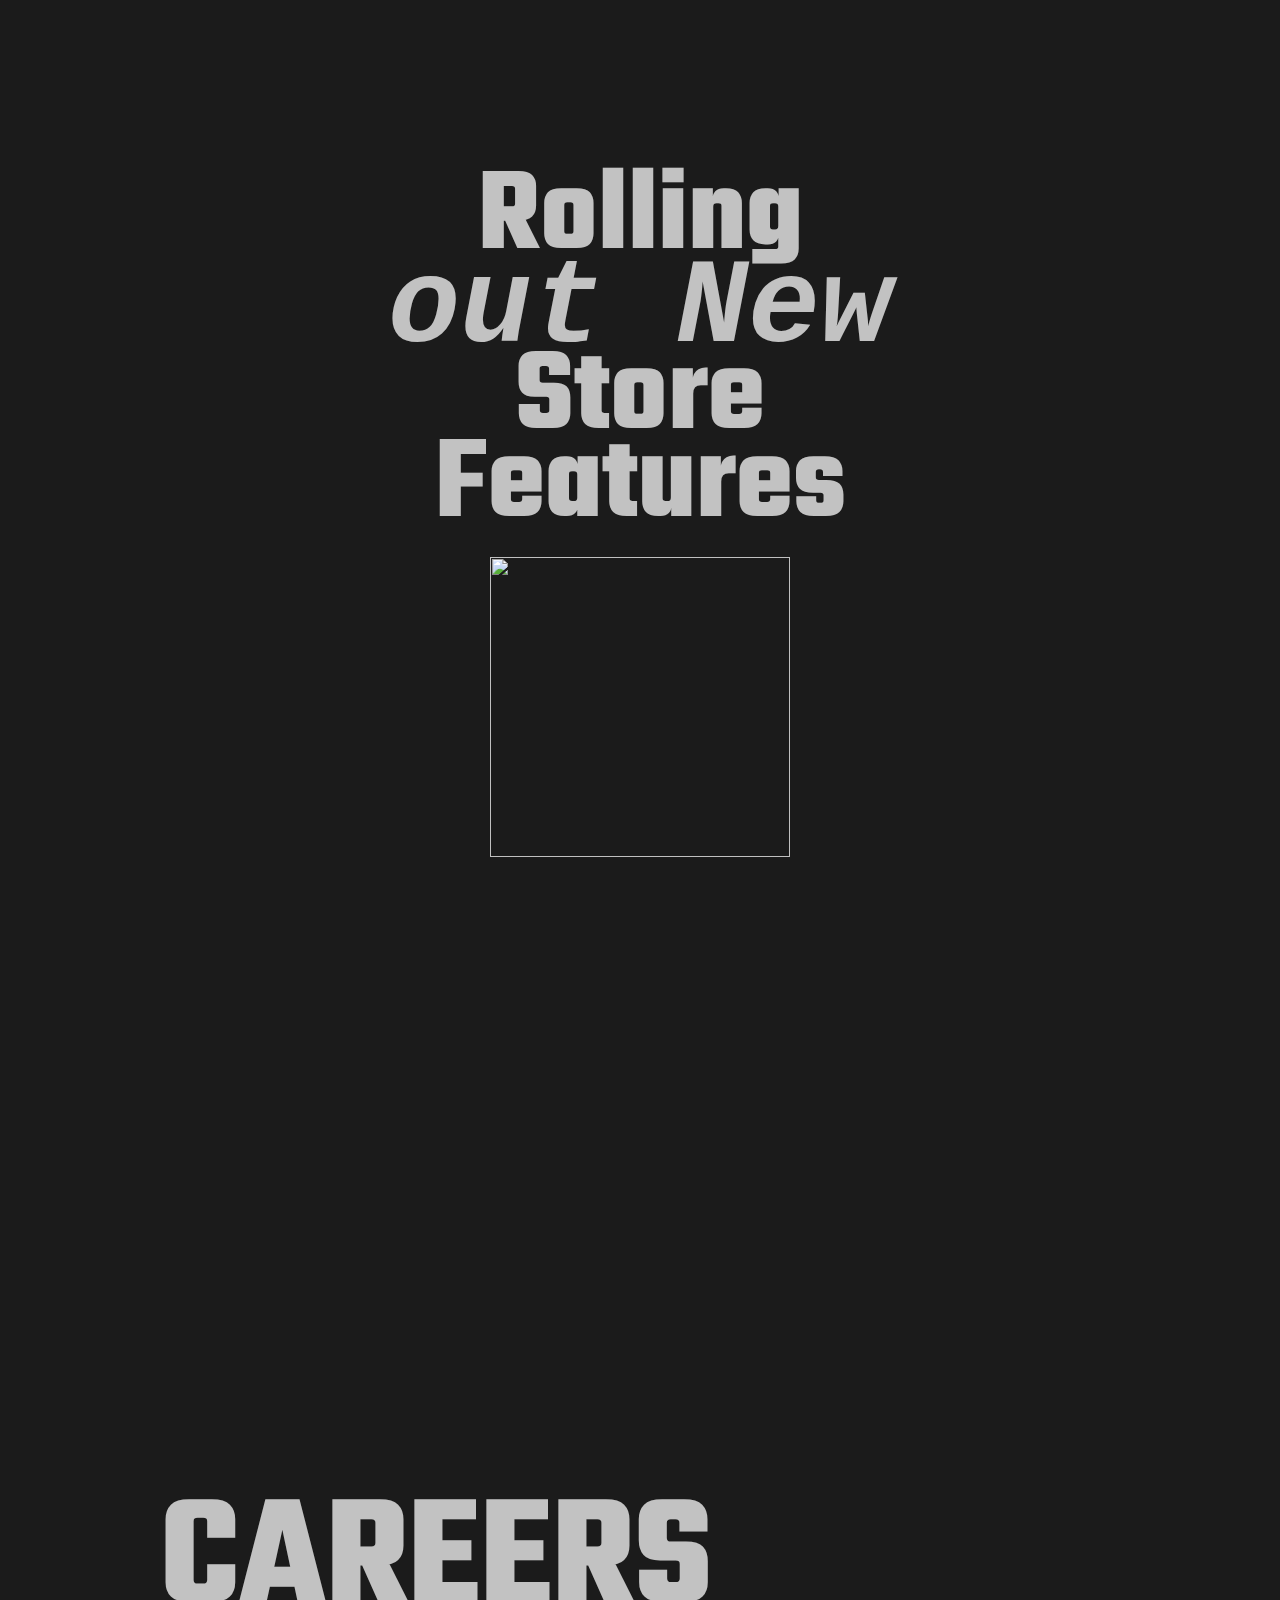
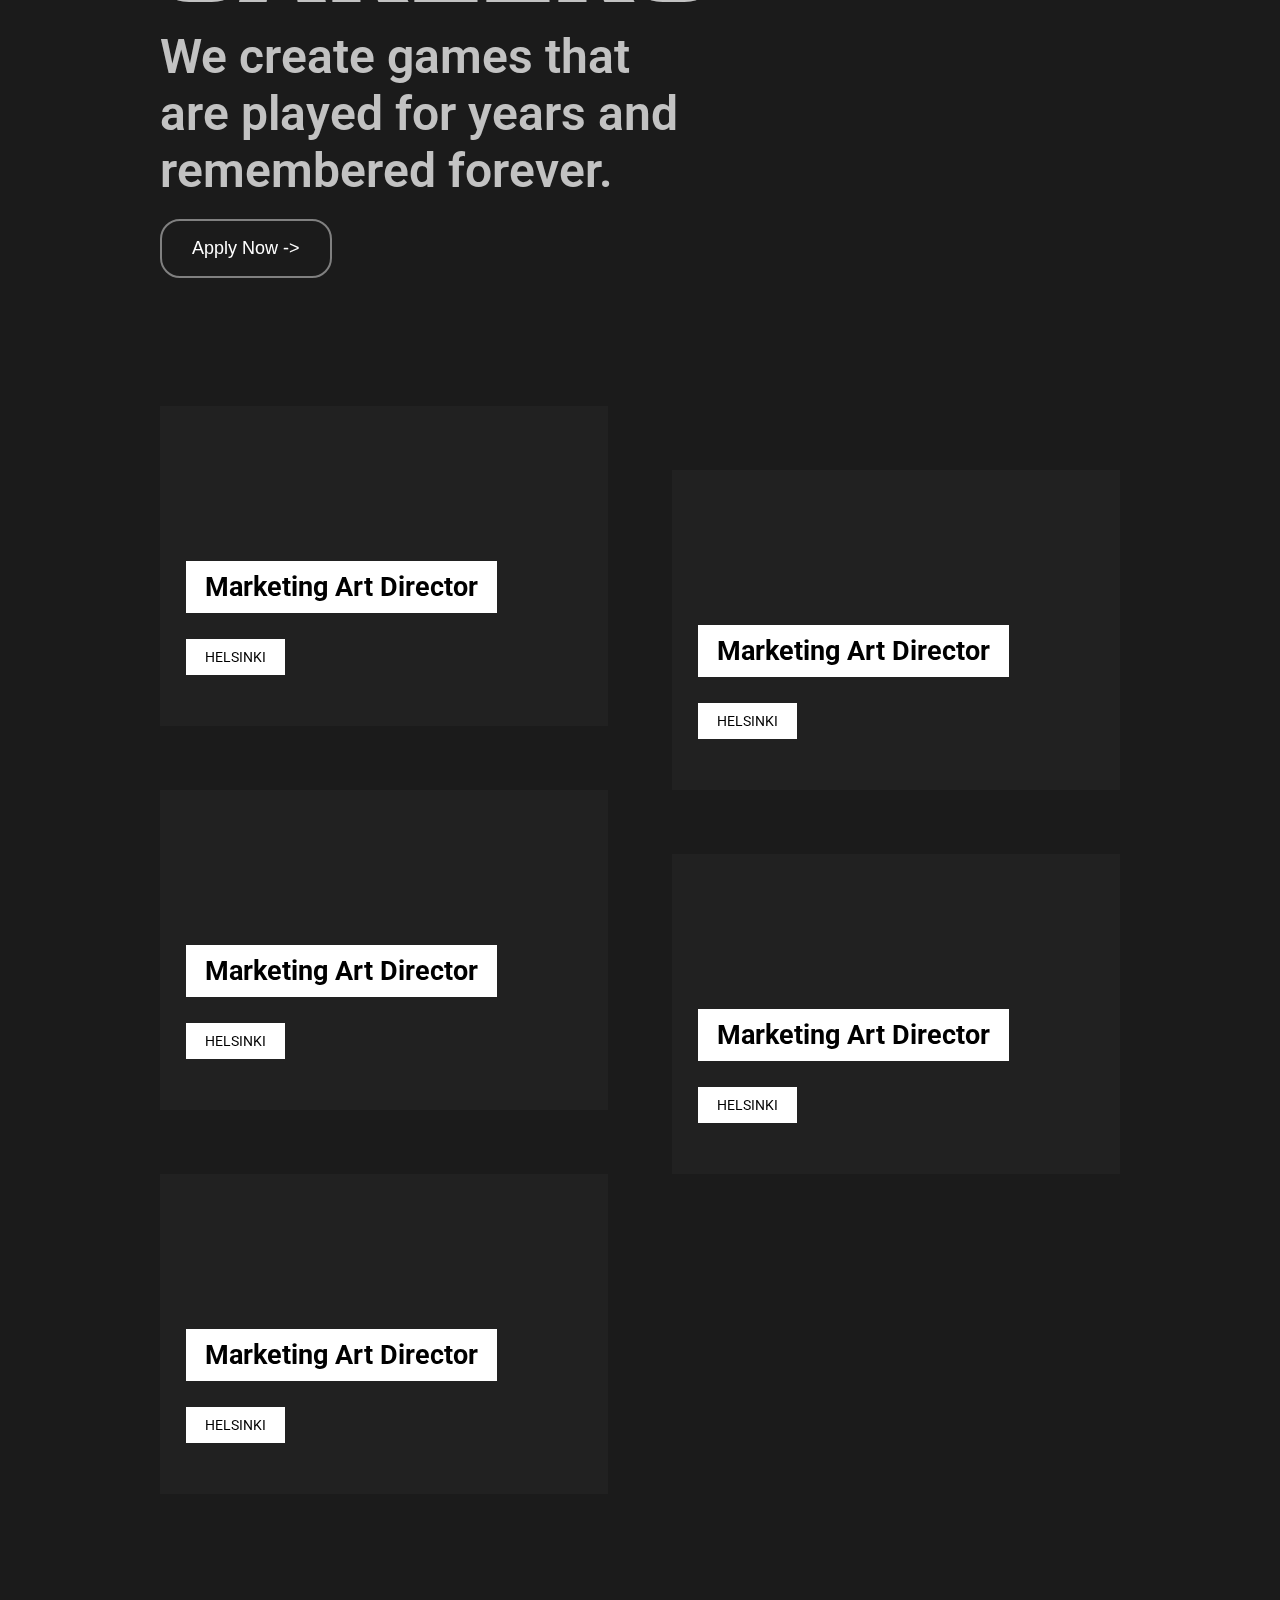
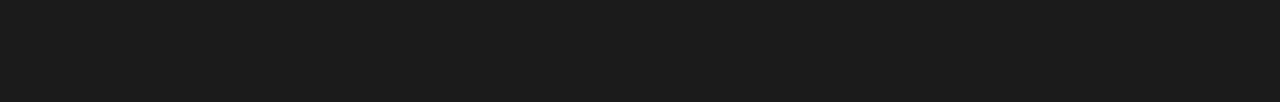
==== commit d7abe734: "vbb" ====
--- a/code/index.html
+++ b/code/index.html
@@ -159,6 +159,89 @@
             </section>
         </div>
 
+        <div class="page-7">
+            <div class=".hero-section">
+                <div class="career-heading">
+                    <h2 class="heading">Careers</h2>
+                    <p class="hero-sm-heading">We create games that are played for years and remembered forever.</p>
+                    <button>Apply Now -></button>
+                </div>
+
+                <div class="career-cards">
+                    <div class="card">
+                        <div class="card-hover">
+                            <div class="bg-effect">
+                                <div class="hover hover-1">
+                                    <h3>Marketing Art Director</h3>
+                                </div>
+                                <div class="hover hover-2">
+                                    <p>
+                                        Helsinki
+                                    </p>
+                                </div>
+                            </div>
+                        </div>
+                    </div>
+                    <div class="card">
+                        <div class="card-hover">
+                            <div class="bg-effect">
+                                <div class="hover hover-1">
+                                    <h3>Marketing Art Director</h3>
+                                </div>
+                                <div class="hover hover-2">
+                                    <p>
+                                        Helsinki
+                                    </p>
+                                </div>
+                            </div>
+                        </div>
+                    </div>
+                    <div class="card">
+                        <div class="card-hover">
+                            <div class="bg-effect">
+                                <div class="hover hover-1">
+                                    <h3>Marketing Art Director</h3>
+                                </div>
+                                <div class="hover hover-2">
+                                    <p>
+                                        Helsinki
+                                    </p>
+                                </div>
+                            </div>
+                        </div>
+                    </div>
+                    <div class="card">
+                        <div class="card-hover">
+                            <div class="bg-effect">
+                                <div class="hover hover-1">
+                                    <h3>Marketing Art Director</h3>
+                                </div>
+                                <div class="hover hover-2">
+                                    <p>
+                                        Helsinki
+                                    </p>
+                                </div>
+                            </div>
+                        </div>
+                    </div>
+                    <div class="card">
+                        <div class="card-hover">
+                            <div class="bg-effect">
+                                <div class="hover hover-1">
+                                    <h3>Marketing Art Director</h3>
+                                </div>
+                                <div class="hover hover-2">
+                                    <p>
+                                        Helsinki
+                                    </p>
+                                </div>
+                            </div>
+                        </div>
+                    </div>
+                </div>
+
+            </div>
+        </div>
 
     </main>
 
--- a/code/page-7/style.css
+++ b/code/page-7/style.css
@@ -0,0 +1,92 @@
+.page-7 {
+    margin-top: 40vw;
+    padding: 5rem 10rem;
+}
+
+.page-7 .hero-section {
+    width: 100%;
+    height: 70vh;
+}
+
+.career-heading h2 {
+    font-family: 'Teko' !important;
+    font-size: 10rem;
+    text-transform: uppercase;
+    font-weight: 900;
+    margin-bottom: -50px;
+}
+
+
+.career-heading .hero-sm-heading{
+    font-size: 3rem;
+    font-weight: 600;
+    width: 43vw;
+}
+.career-heading button{
+    padding: 17px 30px;
+    margin-top: 20px;
+    outline: 0;
+    background: transparent;
+    color: white;
+    font-size: 18px;
+    border: 2px solid gray;
+    border-radius: 20px;
+}
+
+.career-cards{
+    /* margin-inline: 10vw; */
+    margin-block: 10vw;
+    display: flex;
+    flex-wrap: wrap;
+    /* align-items: center; */
+    justify-content: space-between;
+
+}
+.career-cards .card:nth-child(even){
+    margin-top: 5vw;
+}
+
+.career-cards .card-hover{
+   background: rgba(255, 255, 255, 0.158);
+    width: 35vw;
+    height: 25vw;
+    object-fit: cover;
+    /* margin-bottom: 15vw; */
+}
+
+.career-cards .card-hover:nth-child(1){
+    background-image: url(https://i0.wp.com/mobilegamer.biz/wp-content/uploads/2024/06/squad-busters-art3436.jpg?fit=1785%2C923&ssl=1);
+    background-position: center;
+    background-size: cover;
+    background-repeat: no-repeat;
+}
+
+.bg-effect{
+    background-color: rgba(0, 0, 0, 0.459);
+    z-index: 999;
+    position: relative;
+    width: 100%;
+    height: 100%;
+    display: flex;
+    flex-direction: column;
+    gap: 2vw;
+    align-items: baseline;
+    justify-content: end;
+    padding-left: 2vw;
+    padding-bottom: 4vw;
+
+}
+
+.hover{
+    background-color: white;
+    color: black;
+    padding: 10px 19px;
+}
+
+.hover-1{
+    font-size: 1.8vw;
+}
+.hover-2{
+    font-size: 1.1vw;
+    text-transform: uppercase;
+}